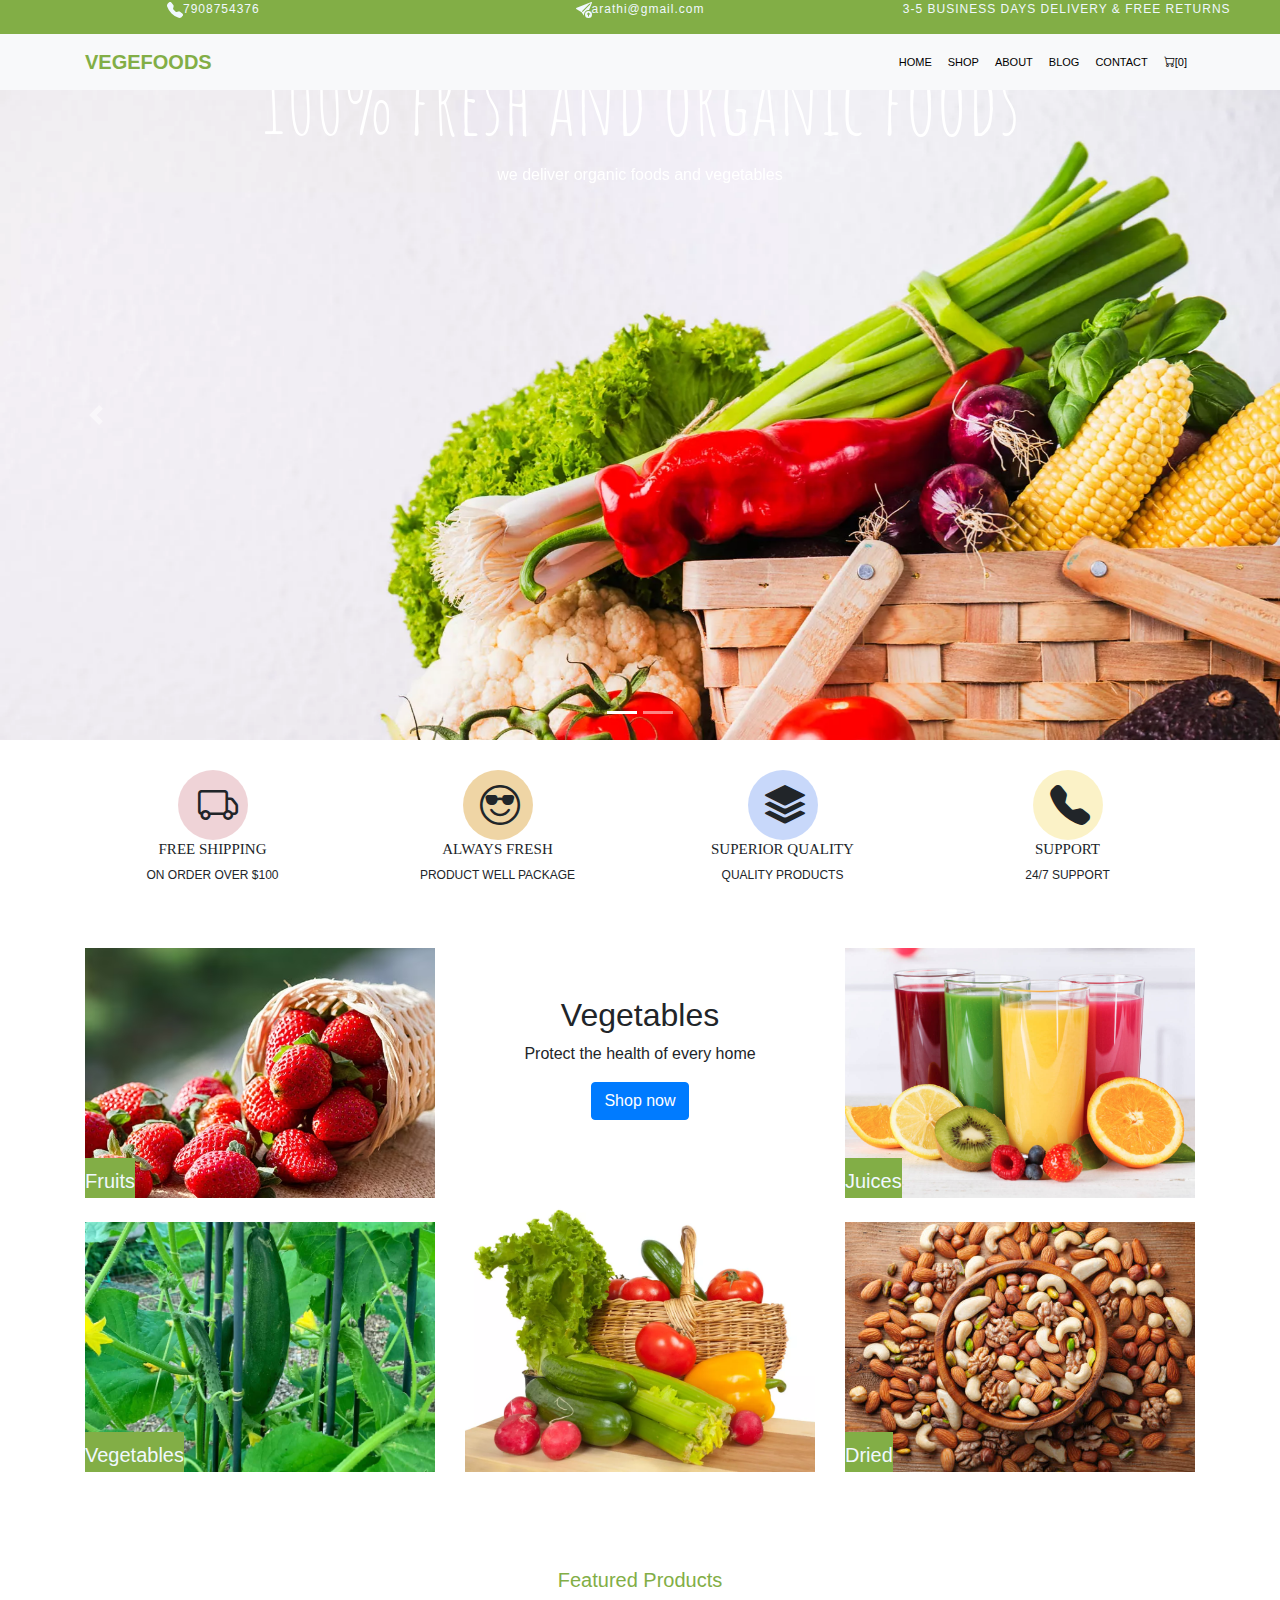
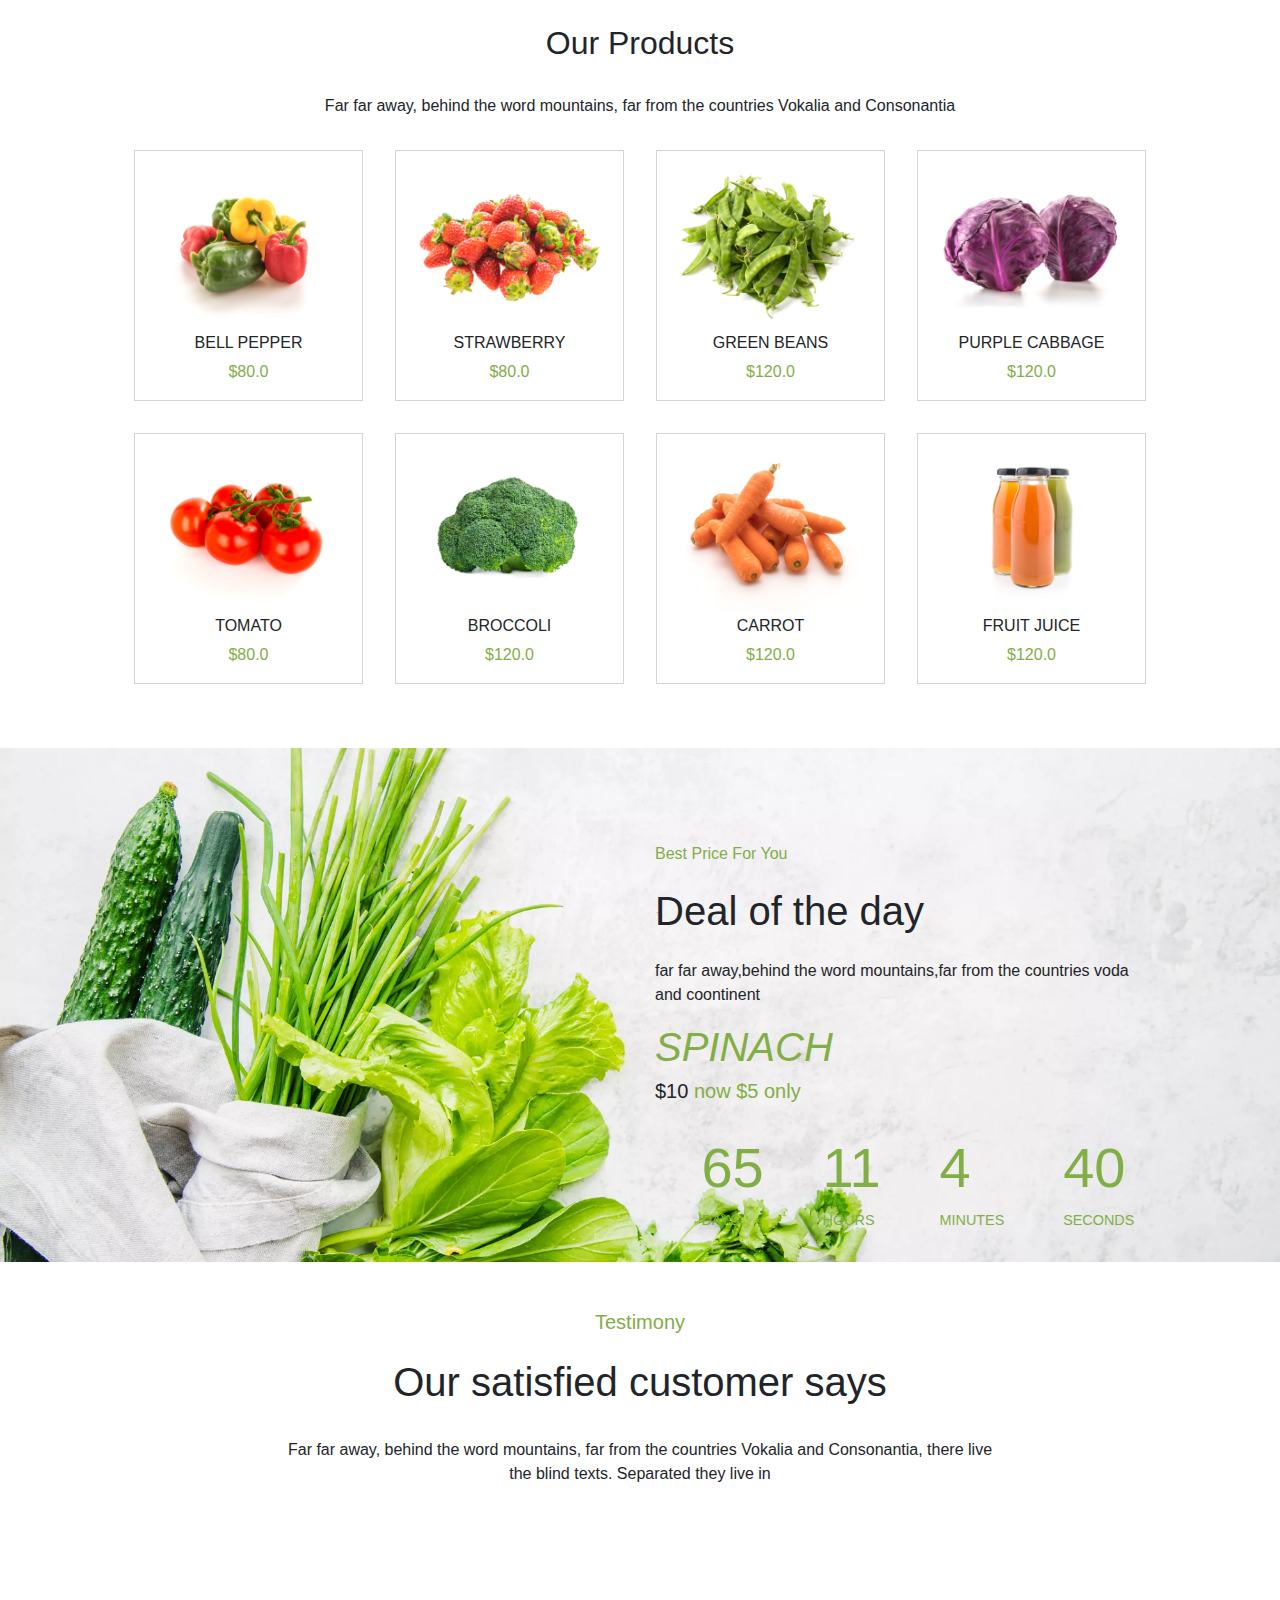
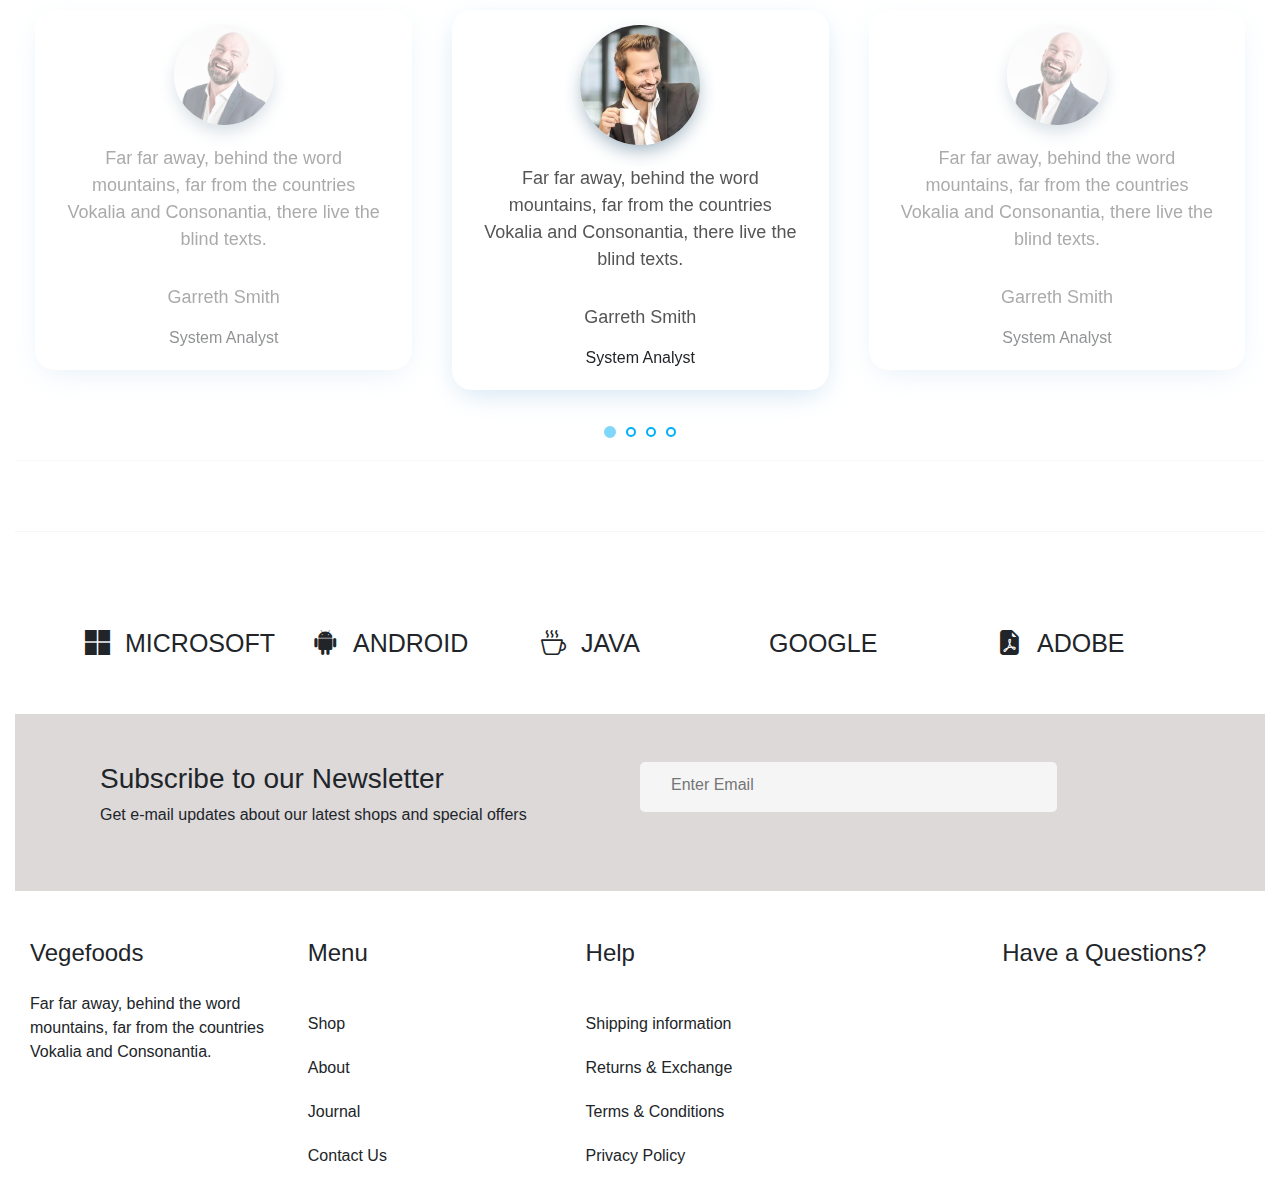
==== index.html @ 2bed12fb "not" ====
<!DOCTYPE html>
<html>
    <head>
        <title>
            
        </title>
        <meta charset="utf-8">
    <meta name="viewport" content="width=device-width, initial-scale=1">
        <link href ="https://cdn.jsdelivr.net/npm/bootstrap@5.2.3/dist/css/bootstrap.min.css" rel="stylesheet">

        <link rel="stylesheet" href="https://cdn.jsdelivr.net/npm/bootstrap-icons@1.11.1/font/bootstrap-icons.css">
      <link href="https://stackpath.bootstrapcdn.com/bootstrap/4.5.0/css/bootstrap.min.css" rel="stylesheet">
      <link href="https://cdnjs.cloudflare.com/ajax/libs/OwlCarousel2/2.3.4/assets/owl.carousel.min.css" rel="stylesheet">
        <link href="css/style.css" rel="stylesheet">

    </head>
    <body>
        <div class="container-fluid text-center details">
            <div class="row">
                <div class="col-lg">
                    <p><svg xmlns="http://www.w3.org/2000/svg" width="16" height="16" fill="currentColor" class="bi bi-telephone-fill" viewBox="0 0 16 16">
                        <path fill-rule="evenodd" d="M1.885.511a1.745 1.745 0 0 1 2.61.163L6.29 2.98c.329.423.445.974.315 1.494l-.547 2.19a.678.678 0 0 0 .178.643l2.457 2.457a.678.678 0 0 0 .644.178l2.189-.547a1.745 1.745 0 0 1 1.494.315l2.306 1.794c.829.645.905 1.87.163 2.611l-1.034 1.034c-.74.74-1.846 1.065-2.877.702a18.634 18.634 0 0 1-7.01-4.42 18.634 18.634 0 0 1-4.42-7.009c-.362-1.03-.037-2.137.703-2.877L1.885.511z"/>
                      </svg>7908754376</p>
                </div>
                <div class="col-lg">
                    <p><svg xmlns="http://www.w3.org/2000/svg" width="16" height="16" fill="currentColor" class="bi bi-send-arrow-up-fill" viewBox="0 0 16 16">
                        <path fill-rule="evenodd" d="M15.854.146a.5.5 0 0 1 .11.54L13.026 8.03A4.5 4.5 0 0 0 8 12.5c0 .5 0 1.5-.773.36l-1.59-2.498L.644 7.184l-.002-.001-.41-.261a.5.5 0 0 1 .083-.886l.452-.18.001-.001L15.314.035a.5.5 0 0 1 .54.111ZM6.637 10.07l7.494-7.494.471-1.178-1.178.471L5.93 9.363l.338.215a.5.5 0 0 1 .154.154l.215.338Z"/>
                        <path fill-rule="evenodd" d="M12.5 16a3.5 3.5 0 1 0 0-7 3.5 3.5 0 0 0 0 7Zm.354-5.354a.5.5 0 0 0-.722.016l-1.149 1.25a.5.5 0 1 0 .737.676l.28-.305V14a.5.5 0 0 0 1 0v-1.793l.396.397a.5.5 0 0 0 .708-.708l-1.25-1.25Z"/>
                      </svg>arathi@gmail.com</p>
                </div>
                <div class="col-lg">
                    <p>3-5 BUSINESS DAYS DELIVERY & FREE RETURNS
                    </p>
                </div>
            </div>
        </div>
        
           
            <nav class="navbar  navbar-expand-lg bg-light sticky-top">
                <div class="container">
                  <a class="navbar-brand vege" href="#">VEGEFOODS</a>
                  <button class="navbar-toggler" type="button" data-bs-toggle="collapse" data-bs-target="#navbarSupportedContent" aria-controls="navbarSupportedContent" aria-expanded="false" aria-label="Toggle navigation">
                    <span class="navbar-toggler-icon"></span>
                  </button>
                  <div class="collapse navbar-collapse" id="navbarSupportedContent">
                    <ul class="navbar-nav ms-auto mb-2 mb-lg-0">
                      <li class="nav-item">
                        <a class="nav-link active" aria-current="page" href="#">HOME</a>
                      </li>
                      <li class="nav-item">
                        <a class="nav-link active" href="#">SHOP</a>
                      </li>
                      <li class="nav-item">
                        <a class="nav-link active" aria-current="page" href="#">ABOUT</a>
                      </li>
                    
                        <li class="nav-item">
                            <a class="nav-link active" aria-current="page" href="#">BLOG</a>
                          </li>
                        
                     
                      <li class="nav-item">
                        <a class="nav-link active">CONTACT</a>
                      </li>
                 
                    <li class="nav-item">
                        <a class="nav-link active "> <i class="bi bi-cart"></i>[0]</a>
                      </li>
                    </ul>
                  </div>
                </div>
              </nav>

              <div id="vegefoods" class="carousel slide " data-bs-ride="false">
                <div class="carousel-indicators ">
                  <button type="button" data-bs-target="#vegefoods" data-bs-slide-to="0" class="active" aria-current="true" aria-label="Slide 1"></button>
                  <button type="button" data-bs-target="#vegefoods" data-bs-slide-to="1" aria-label="Slide 2"></button>
                 
                </div>
                <div class="carousel-inner fresh">
                  <div class="carousel-item active  ">
                    <img class=""src="./images/bg_1.jpg.webp" class="d-block w-100 fresh1" alt="images">
                    <div class="carousel-caption d-none d-md-block ">
                        
                      <h5 class="we ">100% fresh and organic foods</h5>
                      <p>we deliver organic foods and vegetables </p>
                   
                    </div>
                  </div>
                  <div class="carousel-item  ">
                    <img src="./images/bg_2.jpg" class="d-block w-100 fresh2" alt="images">
                    <div class="carousel-caption d-none d-md-block  ">
                        
                        
                      <h5 class="we pt-5">WE SERVE VEGETABLES AND FRUITS</h5>
                      <p>WE DELIVER ORGANIC FRUITS AND VEGETABLES</p>
                      <p><button type="button" class="btn btn-success  ">View Details</button></p>
                     
                    </div>
                  </div>
                
                </div>
                <button class="carousel-control-prev" type="button" data-bs-target="#vegefoods" data-bs-slide="prev">
                  <span class="carousel-control-prev-icon" aria-hidden="true"></span>
                  <span class="visually-hidden">Previous</span>
                </button>
                <button class="carousel-control-next" type="button" data-bs-target="#vegefoods" data-bs-slide="next">
                  <span class="carousel-control-next-icon" aria-hidden="true"></span>
                  <span class="visually-hidden">Next</span>
                </button>
              </div> 





           
        <!-- <div class="container-fluid fresh">
            <div class="row">
                <div class="col-lg text-center pt-5 ">
                    <h1>100% fresh and organic foods</h1>
                    <p>we deliver organic foods and vegetables</p>
                    <button type="button" class="btn btn-success">view details</button>

                </div>
            </div>
        </div> -->
       <div class="container">
        <div class="row justify-content-center align-items-center mb-3">
            <div class="col-lg text-center">
                <i class="bi bi-truck"> </i>
                <h5 class="on">FREE SHIPPING
                    </h5>
                    <p class="off">ON ORDER OVER $100</p>


            </div>
            <div class="col-lg text-center">
                <i class="bi bi-emoji-sunglasses"></i>
                <h5 class="on">ALWAYS FRESH
                   
                    </h5>
                    <p class="off"> PRODUCT WELL PACKAGE</p>


            </div>
            <div class="col-lg text-center ">
                <i class="bi bi-stack"></i>
                <h5 class="on">SUPERIOR QUALITY
                   
                   
                </h5>
                <p class="off">  QUALITY PRODUCTS</p>


            </div>
            <div class="col-lg text-center">
                <i class="bi bi-telephone-fill"></i>
                <h5 class="on">SUPPORT
                </h5>
                <p class="off"> 24/7 SUPPORT</p>

            </div>
        </div>
       </div>
      <div class="container mt-5">
        <div class="row">
                <div class="col-md-4 order-md-2 d-flex text-center pt-5" >
                    <div class="wrap-2 img d-flex" style="background-image: url(./images/12.webp)">
                        <div class="text">
                            <h2>Vegetables</h2>
    <p>Protect the health of every home</p>
    <p><a href="#" class="btn btn-primary">Shop now</a></p>
                        </div>
                    </div>

                </div>
                <div class="col-md-4 order-md-1  ">
                    <div class="wrap img d-flex align-items-end " style="background-image:url(./images/9.avif)">
                        <div class="text">

                       
                        <h2 ><a class="fruit" href="#">Fruits</a></h2>
                    </div>
                </div>
            
                <div class="wrap img d-flex align-items-end mt-4 "style="background-image:url(./images/11.jpg)">
                    <div class="text">
                        <h2 ><a class="fruit" href="#">Vegetables</a></h2>  
                    </div>
                </div>
               
            </div>

            <div class="col-md-4 order-md-3  ">
                <div class="wrap img d-flex align-items-end " style="background-image:url(./images/8.jpg)">
                    <div class="text">
                        <h2 ><a class="fruit" href="#">Juices</a></h2>
                    </div>
                </div>
                <div class="wrap img d-flex align-items-end mt-4" style="background-image:url(./images/10.jpg)">
                    <div class="text">
                        <h2 class=""><a class="fruit"href="#">Dried</a></h2>
                    </div>
                </div>
            </div>
            </div>
        </div>
             <div class="container">
                <div class="row">
                    <div class="col-lg text-center pt-5 mt-5">
                        <h5 class="product ">Featured Products</h5>
                           <h2 class="pt-4"> Our Products</h2>
                         <p class="pt-4">   Far far away, behind the word mountains, far from the countries Vokalia and Consonantia</p>
                    </div>

                </div>
                <div class="row px-5">
                   
                        <div class="col-md-6 col-lg-3 p-3 ">
                            
                        <div class="mar">
                            <img src="./images/bellpepper.jpg" alt="images">
                             <h6 class="bell">BELL PEPPER</h6>
                            <P class="bell1">$80.0</P>
                            
                        </div>
                           



                        </div>
                        <div class="col-md-6 col-lg-3 p-3">
                            <div class="mar">
                            <img src="images/strawberry.jpg" alt="images">
                            <h6 class="bell">STRAWBERRY</h6>
                            <P class="bell1">$80.0</P>
                        </div>
                            


                        </div>
                        <div class="col-md-6 col-lg-3 p-3">
                            <div class="mar">
                            <img src="images/beans.jpg" alt="images">
                              <h6 class="bell">GREEN BEANS</h6>
                            <P class="bell1">$120.0</P>
                        </div>
                          

                    </div>
                    <div class="col-md-6 col-lg-3 p-3">
                        <div class="mar">
                        <img src="images/cabbage.jpg" alt="images">
                        <h6 class="bell">PURPLE CABBAGE</h6>
                        <P class="bell1">$120.0</P>
                    </div>
                        

                </div>
              
         
             <div class="col-md-6 col-lg-3 p-3">
                <div class="mar">
                <img src="images/tomato.jpg" alt="images">
                 <h6 class="bell">TOMATO</h6>
                <P class="bell1">$80.0</P>

            </div>
               
        </div>
        <div class="col-md-6 col-lg-3 p-3">
            <div class="mar">
            <img src="images/brocoli.jpg" alt="images">
             <h6 class="bell">BROCCOLI</h6>
            <P class="bell1">$120.0</P>
        </div>
           
    </div>
    <div class="col-md-6 col-lg-3 p-3">
        <div class="mar">
        <img src="images/carrot.jpg" alt="images">
        <h6 class="bell">CARROT</h6>
        <P class="bell1">$120.0</P>
    </div>
        

</div>
<div class="col-md-6 col-lg-3 p-3 ">
    <div class="mar">
    <img src="images/fruit juice.jpg" alt="images">

    <h6 class="bell">FRUIT JUICE</h6>
    <P class="bell1">$120.0</P>
</div>
    

</div>
</div>
</div>
<div class="container-fluid deal pt-5 mt-5">
    <div class="row justify-content-end">
        <div class="col-lg-6 ">
        <h6 class="best pt-5">Best Price For You</h6>
        <h1 class="pt-3">Deal of the day</h1>
        <p class="pt-3">far far away,behind the word mountains,far from the countries voda <br>and coontinent</p>
        <h1 class="spinach">SPINACH</h1>
        <h5>$10 <span class="ten">now  $5 only</span></h5>
        <div id="countdown">
            <ul>
              <li><span id="days"></span>days</li>
              <li><span id="hours"></span>Hours</li>
              <li><span id="minutes"></span>Minutes</li>
              <li><span id="seconds"></span>Seconds</li>
            </ul>
          </div>
    </div>
 
    
      </div>


</div>

    </div>
    <!-- <div class="row justify-content-center">
        <div class="col-lg-3 text-center Pb-5 ">
            <img class="person  mb-5"src="./images/person_1.jpg.webp" alt="images">
            <p class="pt-3 bor">far far away,behind the word mountains,far from the countries Vokalia and consania,there live the blind text</p>
            <h5 class="pt-3">Garreth Smith</h5> 
            <p class="pt-2">SYSTEM ANALYST</p>
            -->

        <!-- </div> -->
        <!-- <div class="col-lg-3 text-center ">
            <img class="person  mb-5" src="./images/person_1.jpg.webp" alt="images">
            <p class="pt-3 bor">far far away,behind the word mountains,far from the countries Vokalia and consania,there live the blind text</p>
            <h5 class="pt-3">Garreth Smith</h5>
            <p class="pt-2">MARKETING MANAGER</p> --> 

        <!-- </div>
        <div class="col-lg-3 text-center ">
            <img class="person  mb-5" src="./images/person_2.jpg.webp" alt="images">
            <p class="pt-3 bor">far far away,behind the word mountains,far from the countries Vokalia and consania,there live the blind text</p>
            <h5 class="pt-3">Garreth Smith</h5>
            <p class="pt-2 ">INTERFACE DESIGNER</p>


        </div>
    </div>

</div> -->
<div class="container-fluid pt-5">
    <div class="row justify-content-center">
        <div class="col-md-7 text-center pb-5">
            <h5 class="test">Testimony</h5>
            <h1 class="pt-3">Our satisfied customer says</h1>
    
            <p class="pt-4">Far far away, behind the word mountains, far from the countries Vokalia and Consonantia, there live the blind texts. Separated they live in</p>
        </div>

       
    </div>

    <div class="gtco-testimonials">
        
        <div class="owl-carousel owl-carousel1 owl-theme">
          <div>
            <div class="card text-center">
                <img class="card-img-top" src="./images/person_1.jpg.webp" alt="">
              <div class="card-body">
               
                <p class="card-text">Far far away, behind the word mountains, far from the countries Vokalia and Consonantia, there live the blind texts. </p>
                <p class="name mb-0">Garreth Smith</p>
                <span class="position pb-5">System Analyst</span>
                    
              </div>
            </div>
          </div>
          <div>
            <div class="card text-center"><img class="card-img-top" src="./images/person_2.jpg.webp" alt="">
              <div class="card-body">
                
                <p class="card-text">Far far away, behind the word mountains, far from the countries Vokalia and Consonantia, there live the blind texts.</p>
                <p class="name mb-0">Garreth Smith</p>
        <span class="position pb-5">System Analyst</span>
            
              </div>
            </div>
          </div>
          <div>
            <div class="card text-center"><img class="card-img-top" src="images/person_1.jpg.webp" alt="images">
              <div class="card-body">
                
                <p class="card-text">Far far away, behind the word mountains, far from the countries Vokalia and Consonantia, there live the blind texts. </p>
                <p class="name mb-0">Garreth Smith</p>
                <span class="position pb-5">System Analyst</span>
                    
              </div>
            </div>
          </div>
          <div>
            <div class="card text-center"><img class="card-img-top" src="./images/person_2.jpg.webp" alt="images">
              <div class="card-body">
                
                <p class="card-text">Far far away, behind the word mountains, far from the countries Vokalia and Consonantia, there live the blind texts. </p>
                <p class="name mb-0">Garreth Smith</p>
                <span class="position pb-5">System Analyst</span>
              </div>
            </div>
          </div>
        </div>
      </div>
      <hr>
<div class="container pt-5 mt-5 mb-5">
    <div class="row h1size">
        <div class="col-lg">
            <h1><i class="bi bi-microsoft"></i>MICROSOFT</h1>
        </div>
        <div class="col-lg">
            <h1><i class="bi bi-android2"></i>ANDROID</h1>
        </div>
        <div class="col-lg">
            <h1><i class="bi bi-cup-hot"></i>JAVA</h1>
        </div>
        <div class="col-lg">
            <h1></i>GOOGLE</h1>
        </div>
        <div class="col-lg">
            <h1><i class="bi bi-file-earmark-pdf-fill"></i>ADOBE</h1>
        </div>
    </div>
</div>
<div class="container-fluid pt-5 pb-5 mb-5 Subscribe1">
    <div class="row">
        <div class="col-lg-6">
            <h3 class="Subscribe">Subscribe to our Newsletter</h3>
            <p class="Subscribe">Get e-mail updates about our latest shops and special offers</p>


        </div>
        <div class="col-lg-4 email">
            <div>
                <input autocomplete="off" type="text" id="email" placeholder="Enter Email">
                <label for="email">Email</label>
              </div>
              
        </div>
    </div>
</div>
<div class="container-fluid">
    <div class="row">
    <div class="col-lg">
        <div class="row">
            <div class="col-md">            
            <h4 class="far pb-3">Vegefoods</h4>
            <p>Far far away, behind the word mountains, far from the countries Vokalia and Consonantia.
            </p>
          </div>
       
        
        <div class="col-md">
            <h4  class="far pb-3">Menu</h4>
            <ul class="down">
              <li class="up">Shop</li>
              <li  class="up">About</li>
              <li  class="up">Journal</li>
              <li  class="up">Contact Us</li>

            </ul>
        

       
      </div>

        <div class="col-md-4">
            <h4  class="far pb-3">Help</h4>
            
            <ul class="down">
              <li class="up">Shipping information</li>
              <li class="up">Returns & Exchange</li>
              <li class="up">Terms & Conditions</li>
              <li class="up">Privacy Policy</li>

            </ul>
           
        </div>
       
        
        <div class="col-md">
            <h4  class="far pb-3">Have a Questions?</h4>
        </div>
        
   
     
      
        
     
      </div>
   
    </div>

</div>

  
    </div>


                               

                

               
        <script src="https://cdn.jsdelivr.net/npm/bootstrap@5.2.3/dist/js/bootstrap.bundle.min.js"></script>
        <script src="https://code.jquery.com/jquery-2.2.4.min.js"></script>
        <script src="https://cdnjs.cloudflare.com/ajax/libs/OwlCarousel2/2.3.4/owl.carousel.min.js"></script>
        <script>
            (function () {
                const second = 1000,
                      minute = second * 60,
                      hour = minute * 60,
                      day = hour * 24;
              
                //I'm adding this section so I don't have to keep updating this pen every year :-)
                //remove this if you don't need it
                let today = new Date(),
                    dd = String(today.getDate()).padStart(2, "0"),
                    mm = String(today.getMonth() + 1).padStart(2, "0"),
                    yyyy = today.getFullYear(),
                    nextYear = yyyy + 1,
                    dayMonth = "09/30/",
                    birthday = dayMonth + yyyy;
                
                today = mm + "/" + dd + "/" + yyyy;
                if (today > birthday) {
                  birthday = dayMonth + nextYear;
                }
                //end
                
                const countDown = new Date(birthday).getTime(),
                    x = setInterval(function() {    
              
                      const now = new Date().getTime(),
                            distance = countDown - now;
              
                      document.getElementById("days").innerText = Math.floor(distance / (day)),
                        document.getElementById("hours").innerText = Math.floor((distance % (day)) / (hour)),
                        document.getElementById("minutes").innerText = Math.floor((distance % (hour)) / (minute)),
                        document.getElementById("seconds").innerText = Math.floor((distance % (minute)) / second);
              
                      //do something later when date is reached
                      if (distance < 0) {
                        document.getElementById("headline").innerText = "It's my birthday!";
                        document.getElementById("countdown").style.display = "none";
                        document.getElementById("content").style.display = "block";
                        clearInterval(x);
                      }
                      //seconds
                    }, 0)
                }());


        </script>
        <script>(function () {
            "use strict";
          
            var carousels = function () {
              $(".owl-carousel1").owlCarousel({
                loop: true,
                center: true,
                margin: 0,
                responsiveClass: true,
                nav: false,
                responsive: {
                  0: {
                    items: 1,
                    nav: false
                  },
                  680: {
                    items: 2,
                    nav: false,
                    loop: false
                  },
                  1000: {
                    items: 3,
                    nav: true
                  }
                }
              });
            };
          
            (function ($) {
              carousels();
            })(jQuery);
          })();
          </script>

       

       </body>
</html>
---- css/style.css ----
@import url('https://fonts.googleapis.com/css2?family=Amatic+SC&family=Fira+Sans:ital,wght@1,300&family=Italianno&display=swap');


img{
    width:100%
}
.details{
    background-color: #82ae46;
    color: aliceblue;
    font-size:12px;
    letter-spacing: 1px;
    text-align: center;
    width:100%;

}
.vege{
    color:#82ae46;
    font-weight: 800;
    
}
.fresh{
    height:650px;
    text-align: center;
    
}
.fresh1{
    transform: translateY(-35%);
}
.fresh2{
    transform: translateY(-20%);
}
.we{
  font-family:Amatic SC;
  font-size: 90px;
  
  
  margin-top: 500px;

}
.you{
  text-align: center;

}

.btn-success{
  background-color: #82ae46;
  border:1px solid #82ae46;
  color: #fff;
}

.carousel-caption{
   bottom:45rem !important;
}
.on{
  font-size: 15px;
  font-weight: 500;
  font-family:"Poppins" ;

}
.off{
  font-size: 12px;
  font-weight: 500;
}
.bi-truck::before{
     font-size: 40px;
     background-color: rgba(223, 167, 176,0.5);
     width:70px;
     height: 70px;
     border-radius:50%;
     padding-top: 15px;
     padding-left: 10px;
     margin-top: 30px;
}
.bi-emoji-sunglasses::before{
    font-size: 40px;
    background-color: rgba(223, 171, 76,0.5);
    width:70px;
    height: 70px;
    border-radius:50%;
    padding-top: 15px;
    padding-left: 5px;
    margin-top: 30px;
}
.bi-stack::before{
    font-size: 40px;
    background-color: rgba(145, 177, 245,0.5);
    width:70px;
    height: 70px;
    border-radius:50%;
    padding-top: 15px;
    padding-left: 5px;
    margin-top: 30px; 
}
.bi-telephone-fill::before{
    font-size: 40px;
    background-color: rgba(248, 229, 143,0.5);
    width:70px;
    height: 70px;
    border-radius:50%;
    padding-top: 15px;
    padding-left: 5px;
    margin-top: 30px; 
}


.img {
    background-size: cover;
    background-repeat: no-repeat;
    background-position: center center;
}
 
 .wrap {
   
  width: 100%;
  height: 250px; }
  .wrap-2 {
    width: 100%;
}


   .wrap .text {
    background: #82ae46; 
 height: 40px;
   }
     
       
 

 .wrap-2 .text {

  width: 100%;
}
.fruit{
    text-decoration: none;
    color: aliceblue;
    font-size: 20px;
   
}
.product{
    color: #82ae46;
}
.bell{
    text-align: center;
   
}
.bell1{
    text-align: center;
    color: #82ae46;
    
}
.mar{
    border-color: rgba(177, 166, 166, 0.5);
    border-width: 1px;
    border-style: solid;
}
.deal{
    background-image: url('../images/deal.jpg');
    background-repeat: no-repeat;
    background-size: cover;
    background-position: center center;
  
}
.best{
    color: #82ae46;
}
.spinach
{
    color: #82ae46;
    font-style: italic;
}
.ten{
    color:#82ae46
}
.test{
    color: #82ae46;
    
}
.our{
    font-style: oblique;
}



  
  #countdown li {
    display: inline-block;
    font-size: 0.9em;
    list-style-type: none;
    padding: 1em;
    text-transform: uppercase;
    color: #82ae46;
    padding-right: 40px;
  }
  
  #countdown li span {
    display: block;
    font-size: 3.5rem;
  }

  
  
  @media all and (max-width: 768px) {
    
    li {
      font-size: calc(1.125rem * var(--smaller));
    }
    
    li span {
      font-size: calc(3.375rem * var(--smaller));
    }
  }
.nav-item
{
    font-size:11px;
    

}
.person{

    background-size: cover;
    background-repeat: no-repeat;
    background-position: center center;
    border-radius: 50%;
    width:110px;
    height:110px;
}
/* .bor{
   
   
    border-left: 2px solid #82ae46;
    
} */


.gtco-testimonials {
  position: relative;
  margin-top: 30px;
  

  h2 {
    font-size: 30px;
    text-align: center;
    color: #333333;
    margin-bottom: 50px;
  }

  .owl-stage-outer {
    padding: 30px 0;
  }

  .owl-nav {
    display: none;
  }

  .owl-dots {
    text-align: center;

    span {
      position: relative;
      height: 10px;
      width: 10px;
      border-radius: 50%;
      display: block;
      background: #fff;
      border: 2px solid #01b0f8;
      margin: 0 5px;
    }

    .active {
      box-shadow: none;

      span {
        background: #01b0f8;
        box-shadow: none;
        height: 12px;
        width: 12px;
        margin-bottom: -1px;
      }
    }
  }

  .card {
    background: #fff;
    box-shadow: 0 8px 30px -7px #c9dff0;
    margin: 0 20px;
    padding: 0 10px;
    border-radius: 20px;
    border: 0;

    .card-img-top {
      max-width: 100px;
      border-radius: 50%;
      margin: 15px auto 0;
      box-shadow: 0 8px 20px -4px #95abbb;
      width: 100px;
      height: 100px;
    }

    h5 {
      color: #01b0f8;
      font-size: 21px;
      line-height: 1.3;

      span {
        font-size: 18px;
        color: #666666;
      }
    }

    p {
      font-size: 18px;
      color: #555;
      padding-bottom: 15px;
    }
  }

  .active {
    opacity: 0.5;
    transition: all 0.3s;
  }

  .center {
    opacity: 1;

    h5 {
      font-size: 24px;

      span {
        font-size: 20px;
      }
    }

    .card-img-top {
      max-width: 100%;
      height: 120px;
      width: 120px;
    }
  }
}

@media (max-width: 767px) {
  .gtco-testimonials {
    margin-top: 20px;
  }
}

.owl-carousel {
  .owl-nav button {
    &.owl-next, &.owl-prev {
      outline: 0;
    }
  }

  button.owl-dot {
    outline: 0;
  }
}
hr{
  padding-top: 70px;
  margin-bottom: 40px;
  border-bottom: 1px solid rgba(201, 186, 186,0.5);

}


.h1size h1{
     font-size: 25px;
    }

.h1size i{
     padding-right: 15px;
    }
    .Subscribe{
        padding-left: 70px;
       
    }
    .Subscribe1{
        background-color: rgba(187, 179, 179, 0.5);
        padding-bottom: 50px;;
    }

    
      
      .email {
        position: relative;
        border: 1px solid transparent;
        background-color: whitesmoke;
        border-radius: 5px;
        height: 50px;
        width:50px;
      }
      
      input {
        all: unset;  
        width: 50%;
        padding: 10px 15px;
        outline: none;
      }
      
      ::placeholder {
        opacity: 1;
        transition: 0.4s all;
      }
      
      input:focus::placeholder {
        opacity: 0;
        transition: 0.4s;
      }
      
      label {
        position: absolute;
        left: 10px;
        top: 5px;
        font-size: 15px;
        opacity: 0;
        color: rgb(156, 151, 151);
        background: #fff;
        padding: 0 5px;
        transition: 0.4s all;
      }
      
      input:focus + label, input:not(:placeholder-shown) + label {
        opacity: 1;
        transition: 0.4s all;
        top: -10px;
      }
      
      input:placeholder-shown + .test{
        opacity: 0;
      }
      .down{
        list-style: none;
        padding: 0;
      }
      .up{
        padding-top: 20px;
      }
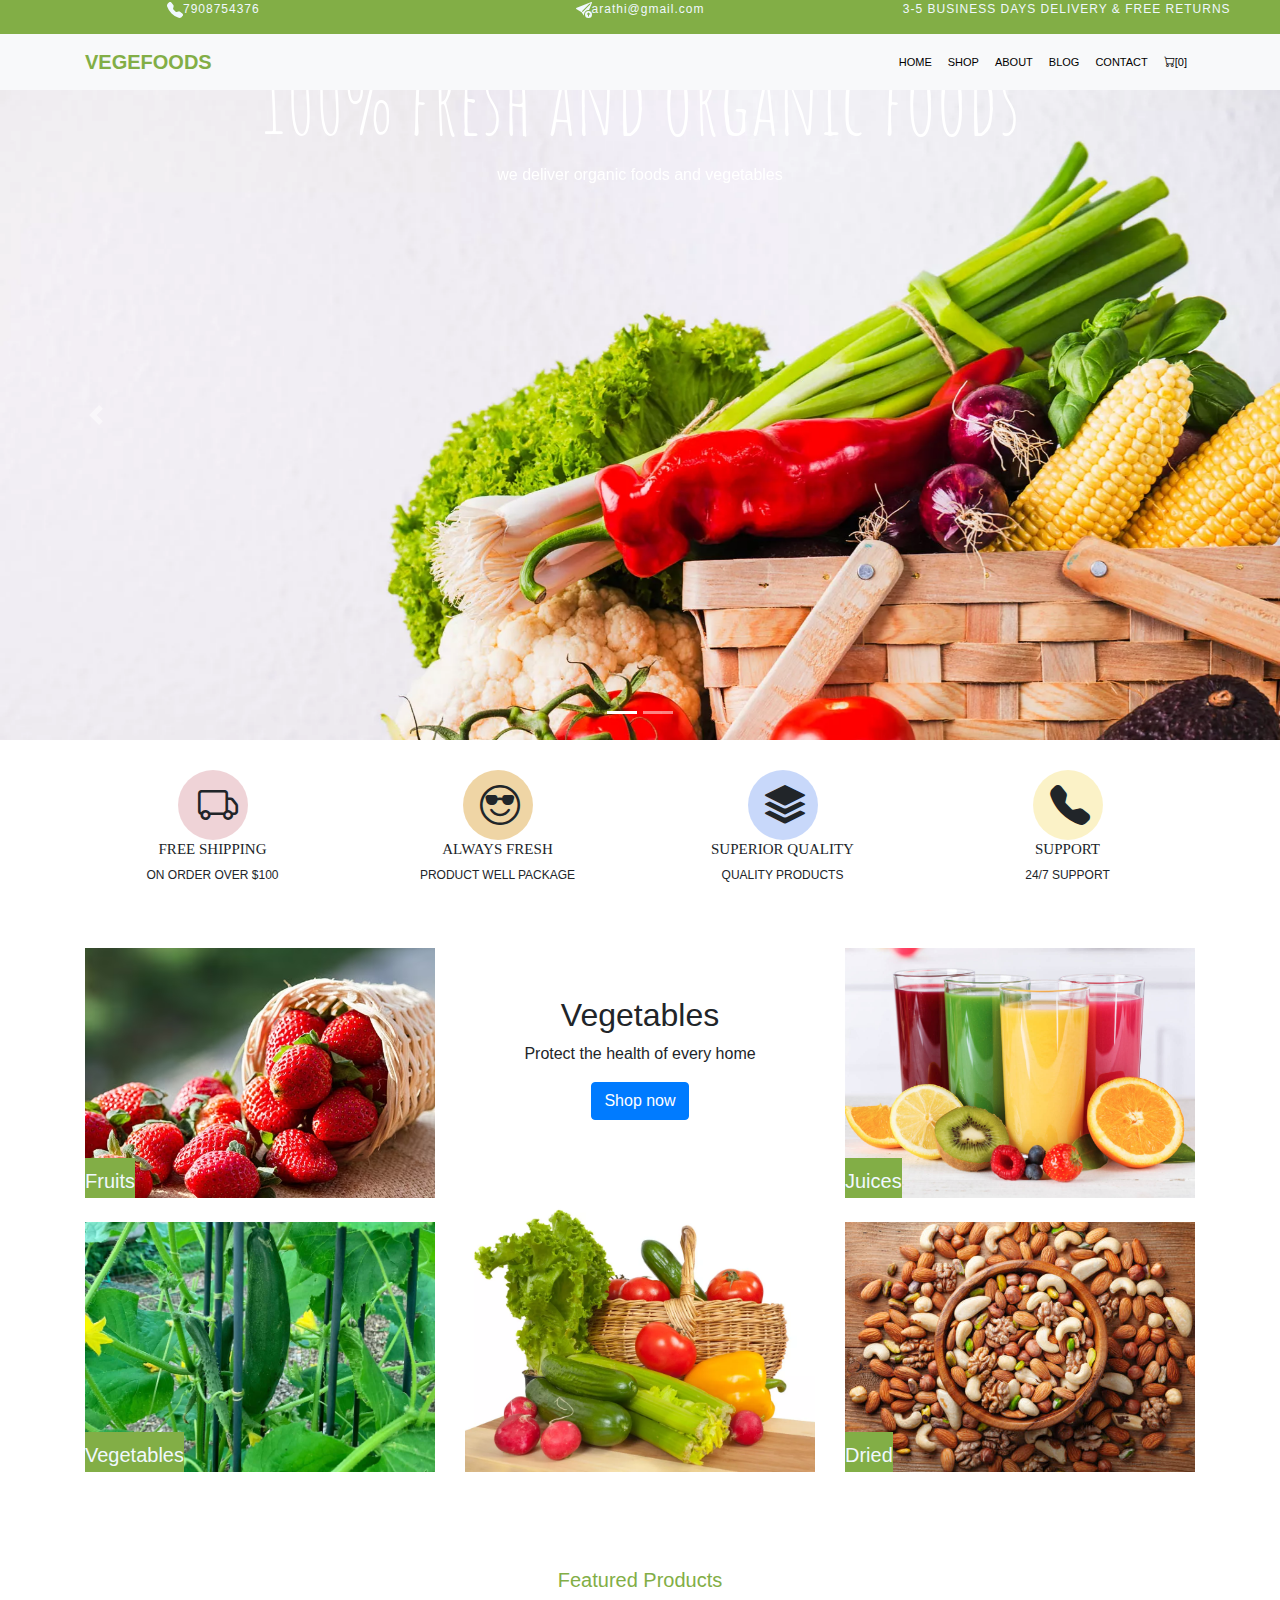
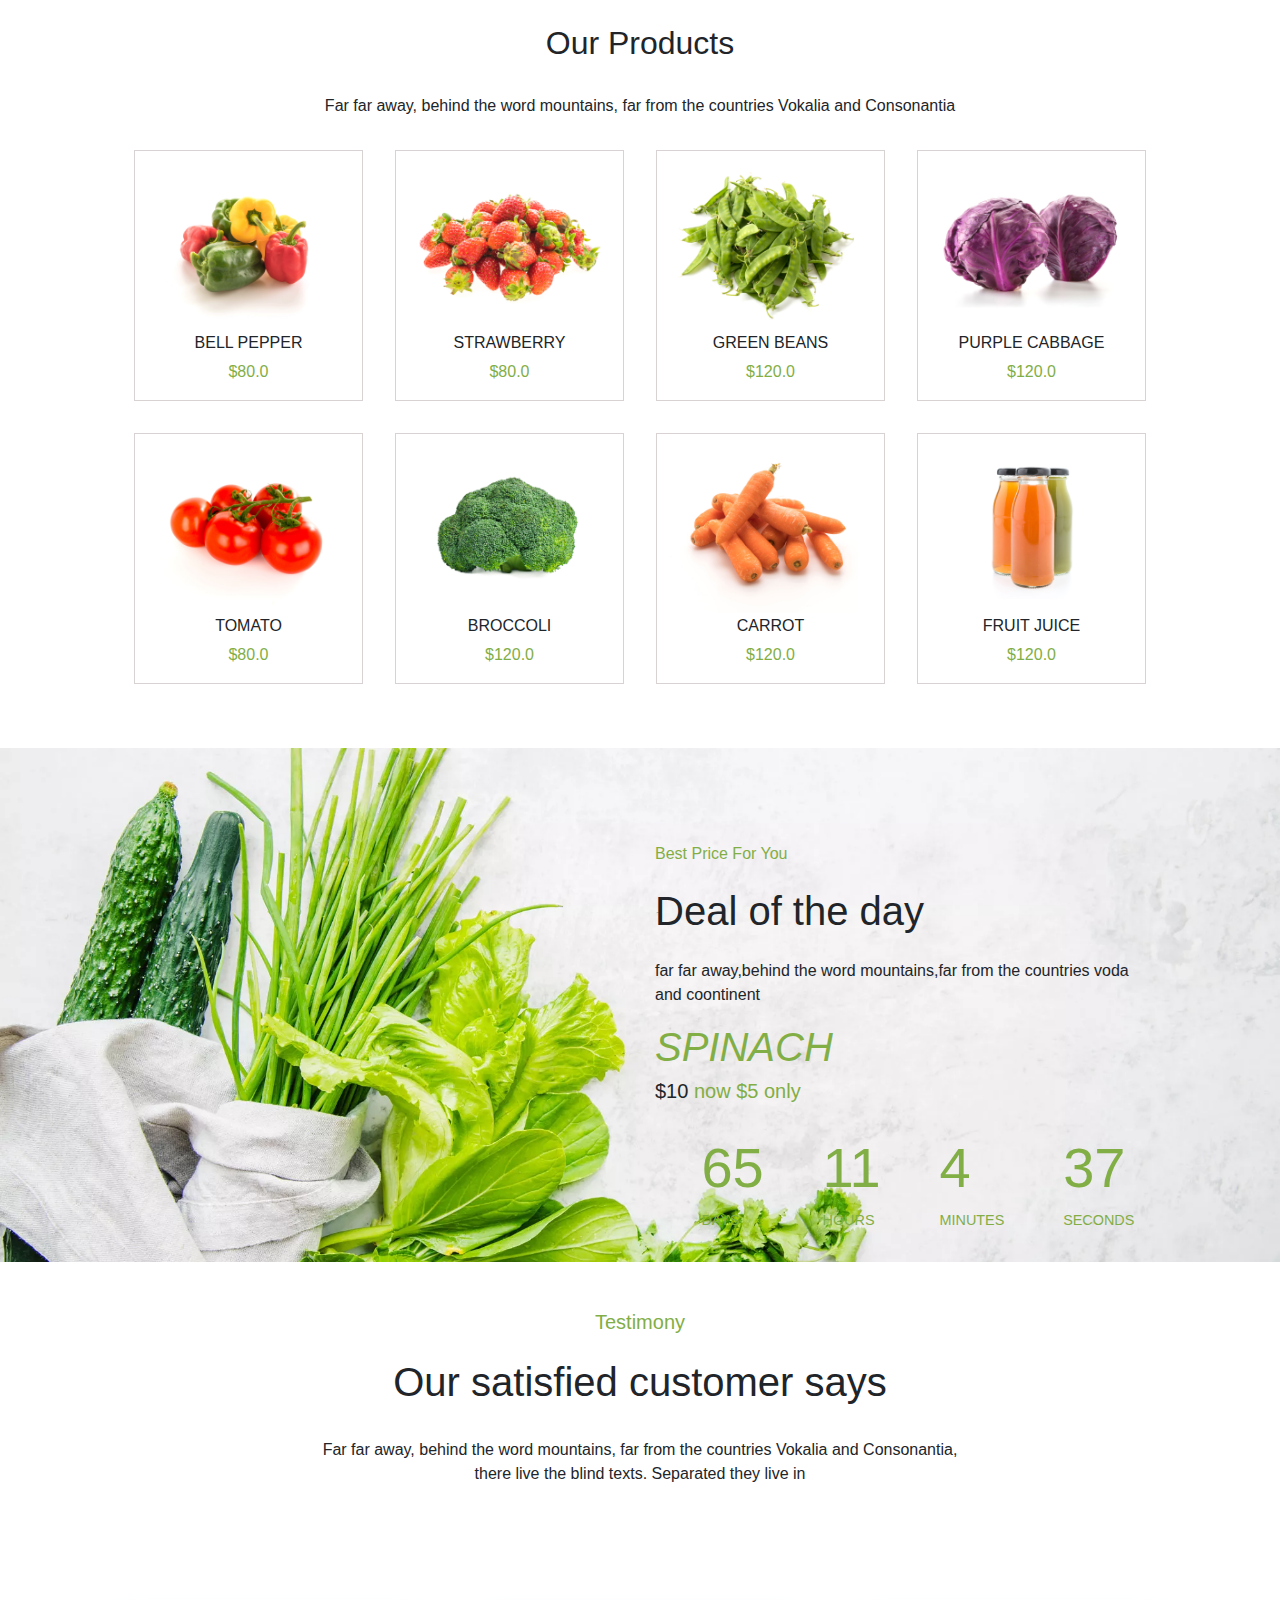
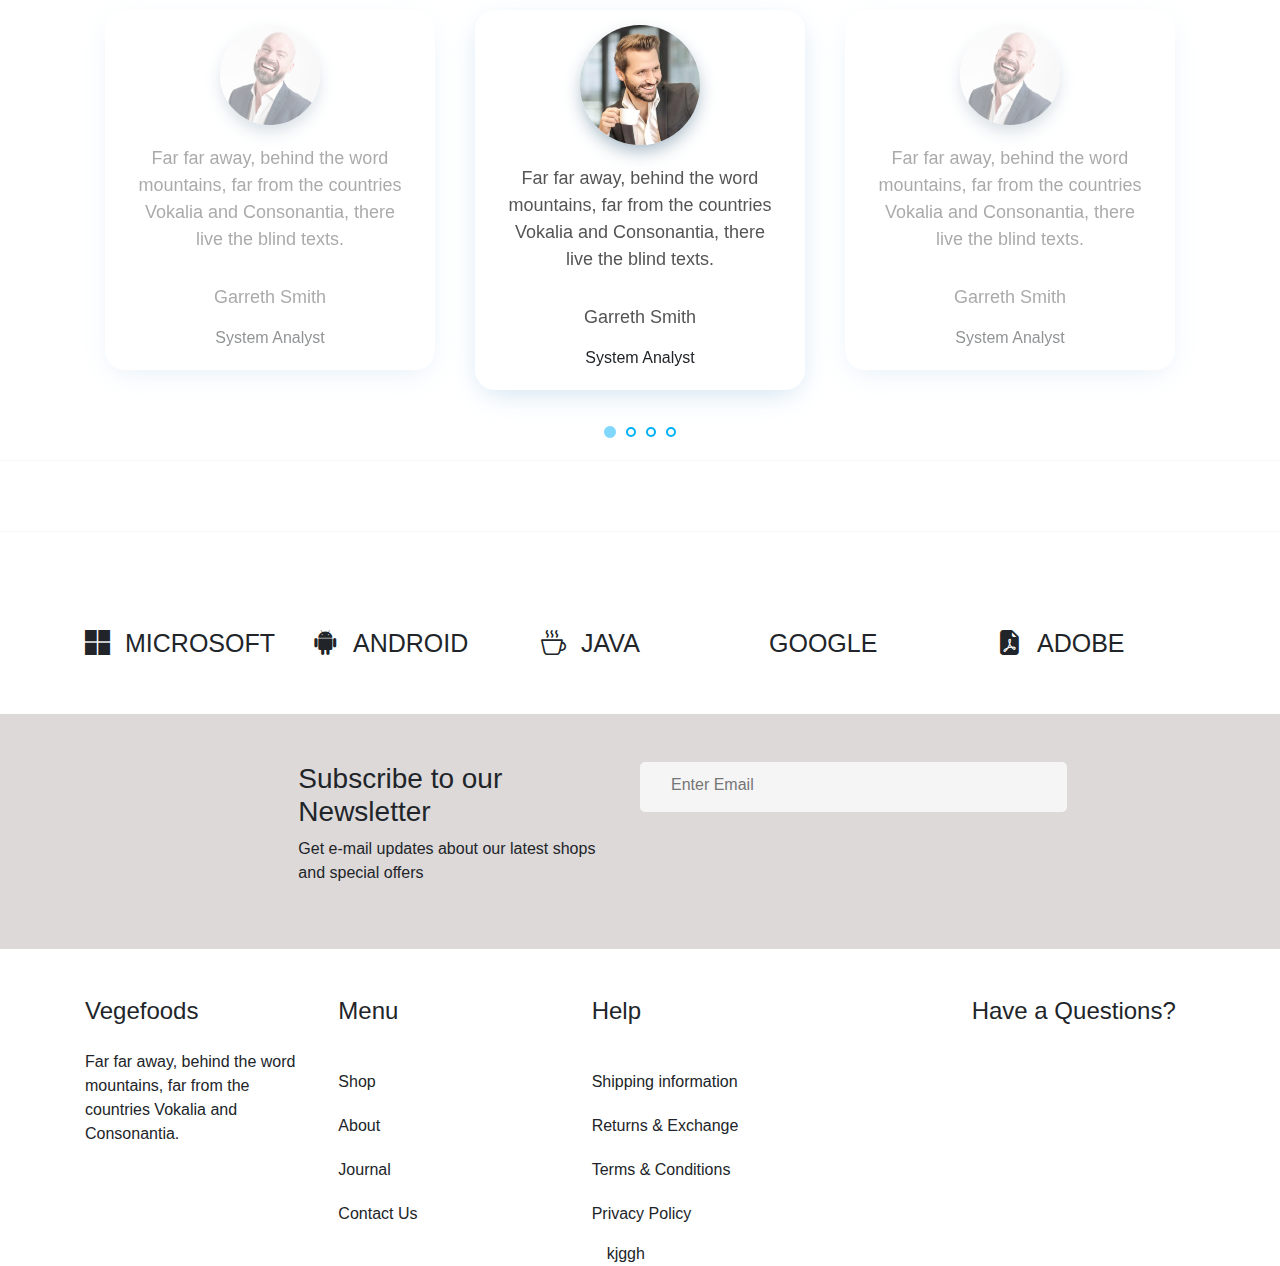
==== commit 18045d2d: "not" ====
--- a/index.html
+++ b/index.html
@@ -351,7 +351,7 @@
     </div>
 
 </div> -->
-<div class="container-fluid pt-5">
+<div class="container mt-5">
     <div class="row justify-content-center">
         <div class="col-md-7 text-center pb-5">
             <h5 class="test">Testimony</h5>
@@ -412,6 +412,7 @@
           </div>
         </div>
       </div>
+</div>
       <hr>
 <div class="container pt-5 mt-5 mb-5">
     <div class="row h1size">
@@ -433,31 +434,31 @@
     </div>
 </div>
 <div class="container-fluid pt-5 pb-5 mb-5 Subscribe1">
-    <div class="row">
-        <div class="col-lg-6">
+    <div class="row justify-content-center">
+        <div class="col-lg-4">
             <h3 class="Subscribe">Subscribe to our Newsletter</h3>
             <p class="Subscribe">Get e-mail updates about our latest shops and special offers</p>
 
 
         </div>
-        <div class="col-lg-4 email">
-            <div>
+        <div class="col-lg-4  email">
+        
                 <input autocomplete="off" type="text" id="email" placeholder="Enter Email">
                 <label for="email">Email</label>
-              </div>
+           
               
         </div>
     </div>
 </div>
-<div class="container-fluid">
+<div class="container">
     <div class="row">
-    <div class="col-lg">
-        <div class="row">
+   
             <div class="col-md">            
             <h4 class="far pb-3">Vegefoods</h4>
             <p>Far far away, behind the word mountains, far from the countries Vokalia and Consonantia.
             </p>
           </div>
+       
        
         
         <div class="col-md">
@@ -471,7 +472,7 @@
             </ul>
         
 
-       
+             
       </div>
 
         <div class="col-md-4">
@@ -485,32 +486,30 @@
 
             </ul>
            
-        </div>
        
+        <div class="col-md-4">
+          kjggh
+        </div>
+      
+    </div>
         
         <div class="col-md">
             <h4  class="far pb-3">Have a Questions?</h4>
         </div>
         
-   
+      </div>
      
       
         
-     
-      </div>
-   
-    </div>
-
-</div>
+
+
+
 
   
     </div>
 
 
-                               
-
-                
-
+                      
                
         <script src="https://cdn.jsdelivr.net/npm/bootstrap@5.2.3/dist/js/bootstrap.bundle.min.js"></script>
         <script src="https://code.jquery.com/jquery-2.2.4.min.js"></script>
--- a/css/style.css
+++ b/css/style.css
@@ -237,12 +237,12 @@
   margin-top: 30px;
   
 
-  h2 {
+  /* h2 {
     font-size: 30px;
     text-align: center;
     color: #333333;
     margin-bottom: 50px;
-  }
+  } */
 
   .owl-stage-outer {
     padding: 30px 0;
@@ -376,7 +376,9 @@
     }
     .Subscribe1{
         background-color: rgba(187, 179, 179, 0.5);
-        padding-bottom: 50px;;
+        padding-bottom: 50px;
+      
+        
     }
 
     
@@ -434,4 +436,14 @@
       }
       .up{
         padding-top: 20px;
-      }+      }
+      .gtco-testimonials .owl-dots span {
+        position: relative;
+        height: 10px;
+        width: 10px;
+        border-radius: 50%;
+        display: block;
+        background: #fff;
+        border: 2px solid #01b0f8;
+        margin: 0 5px;
+    }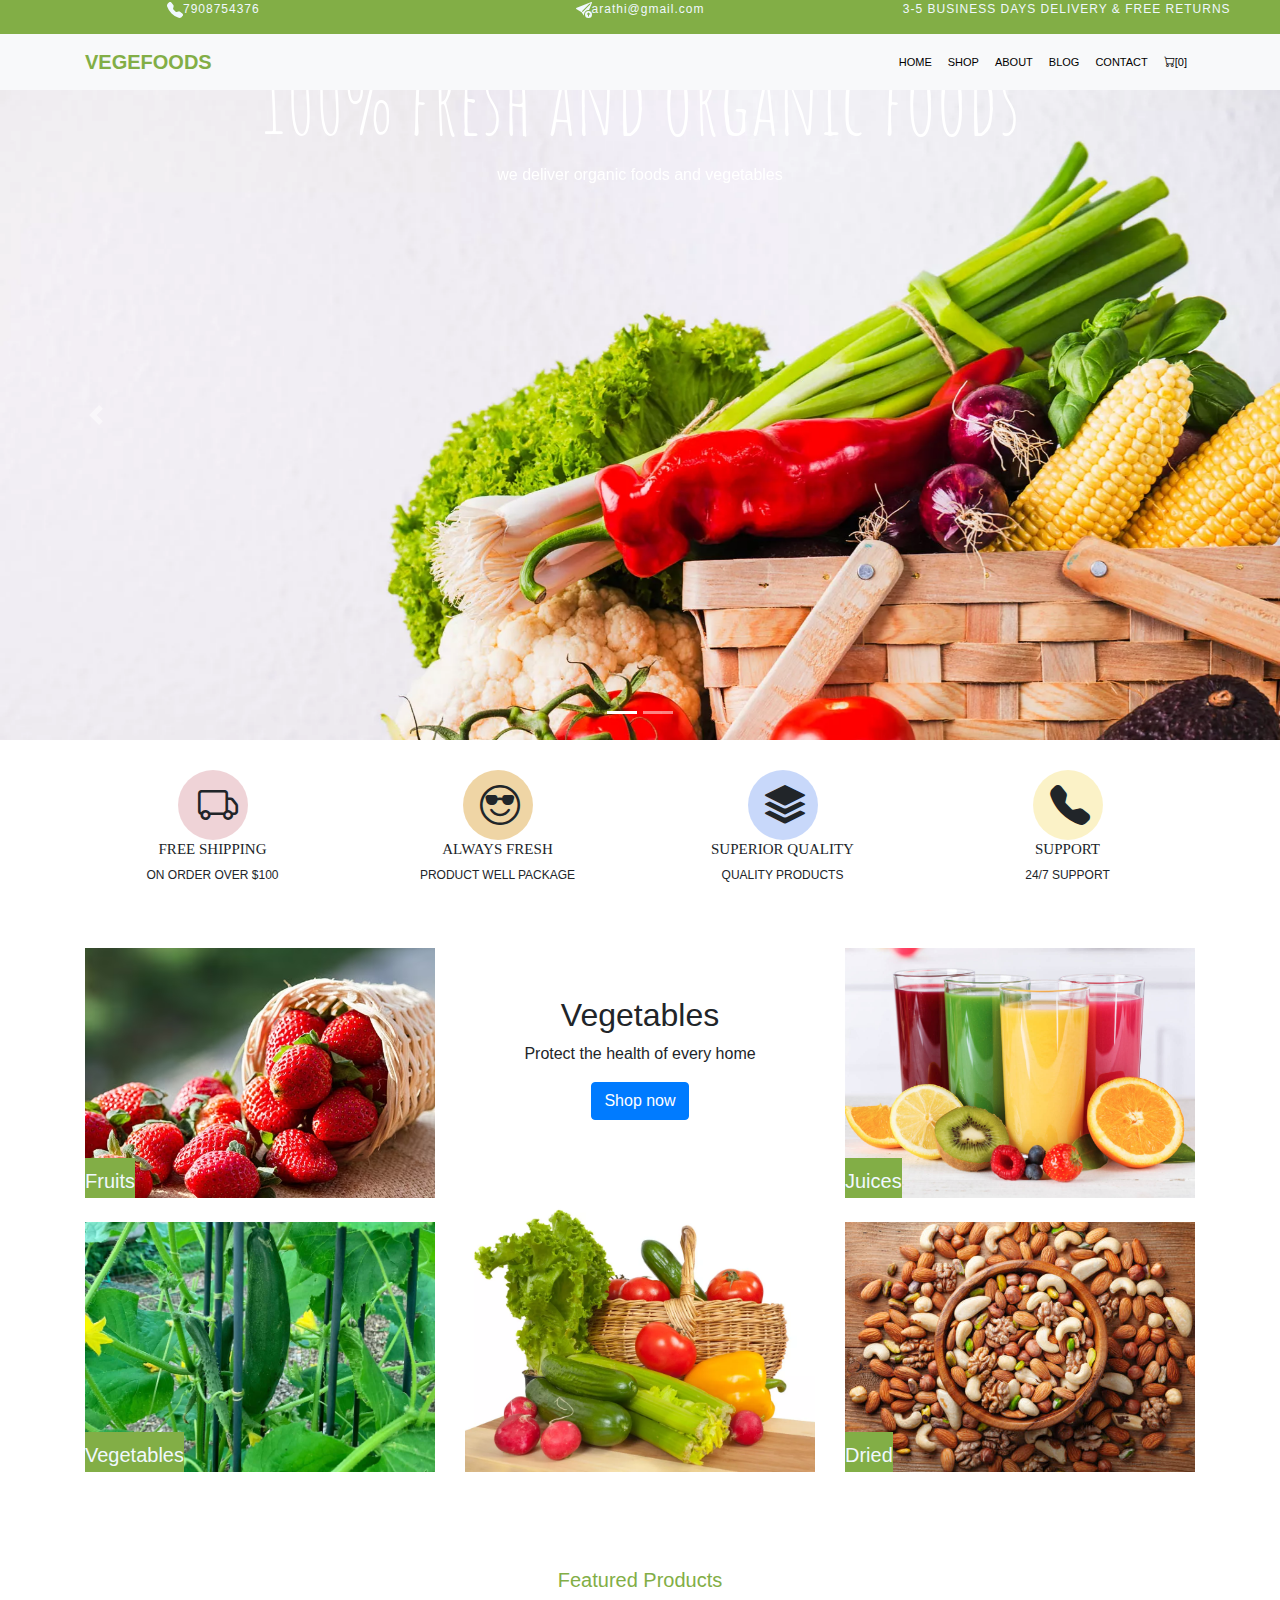
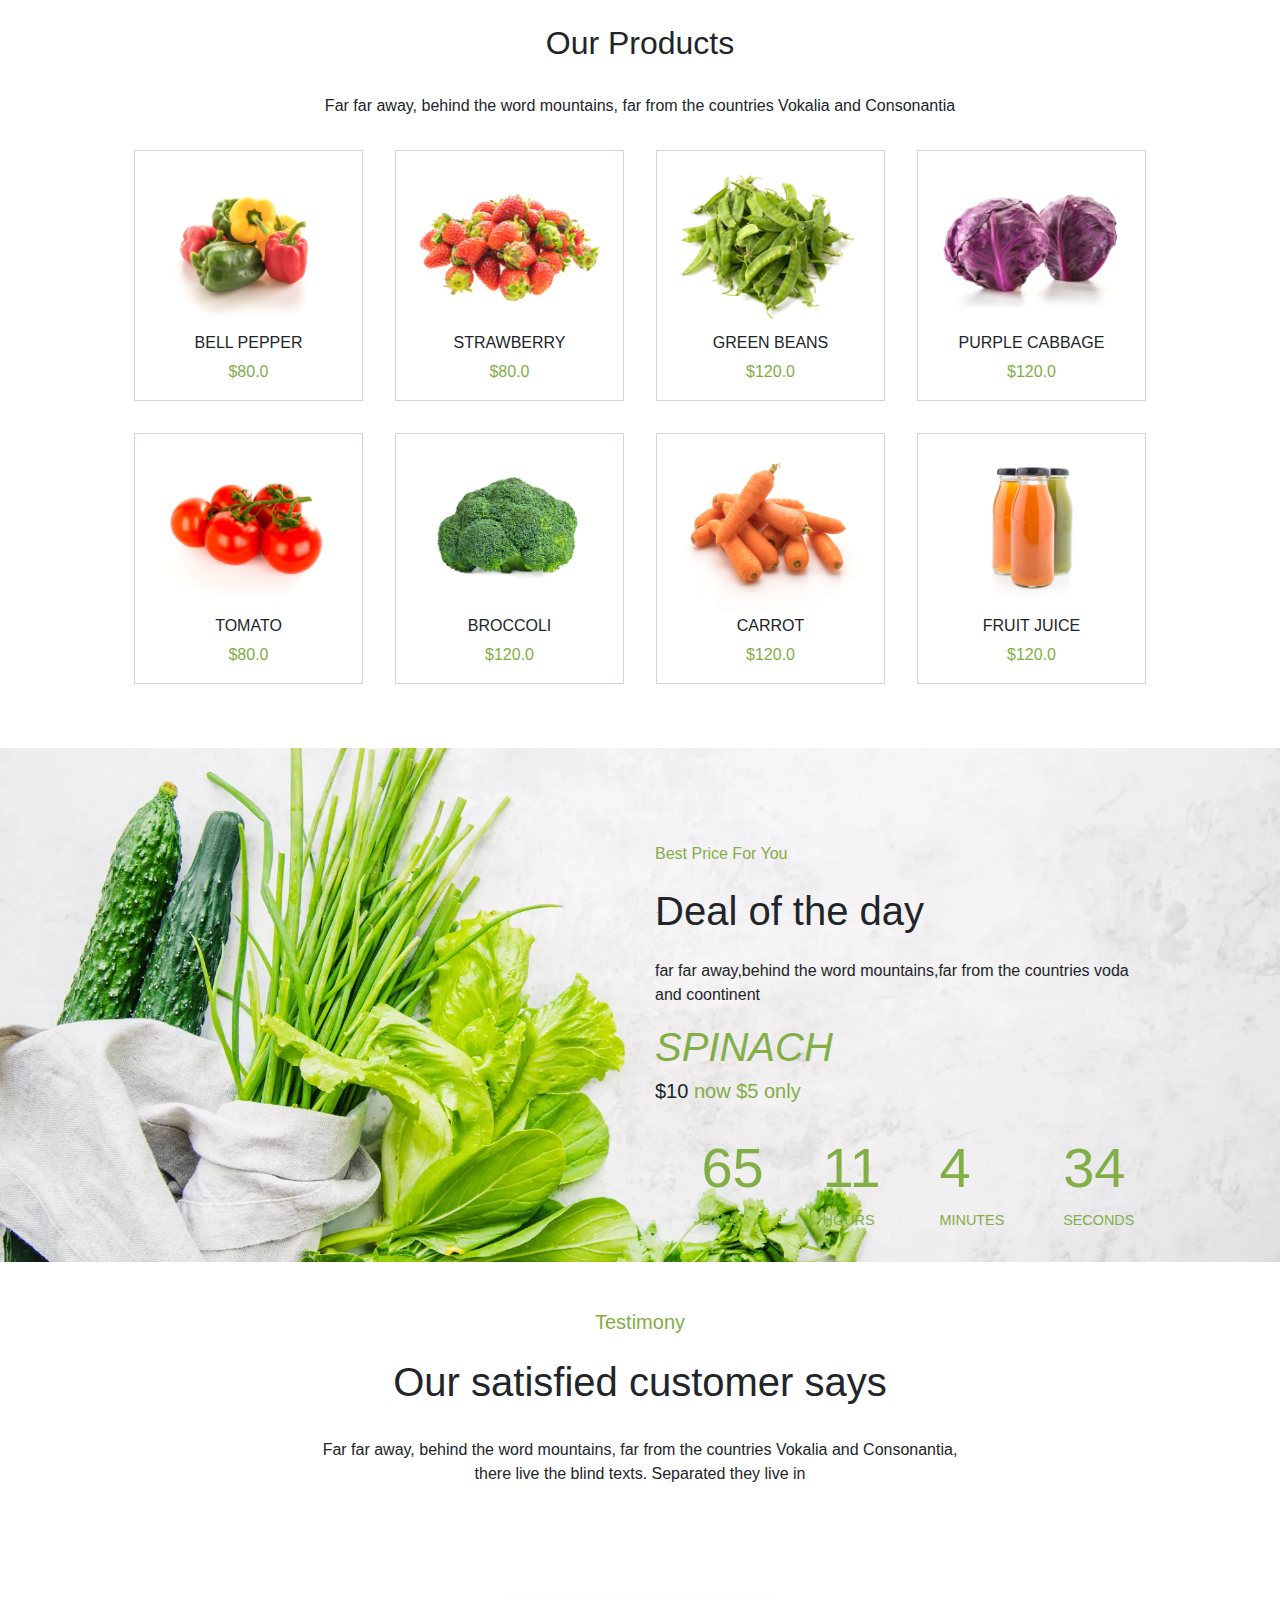
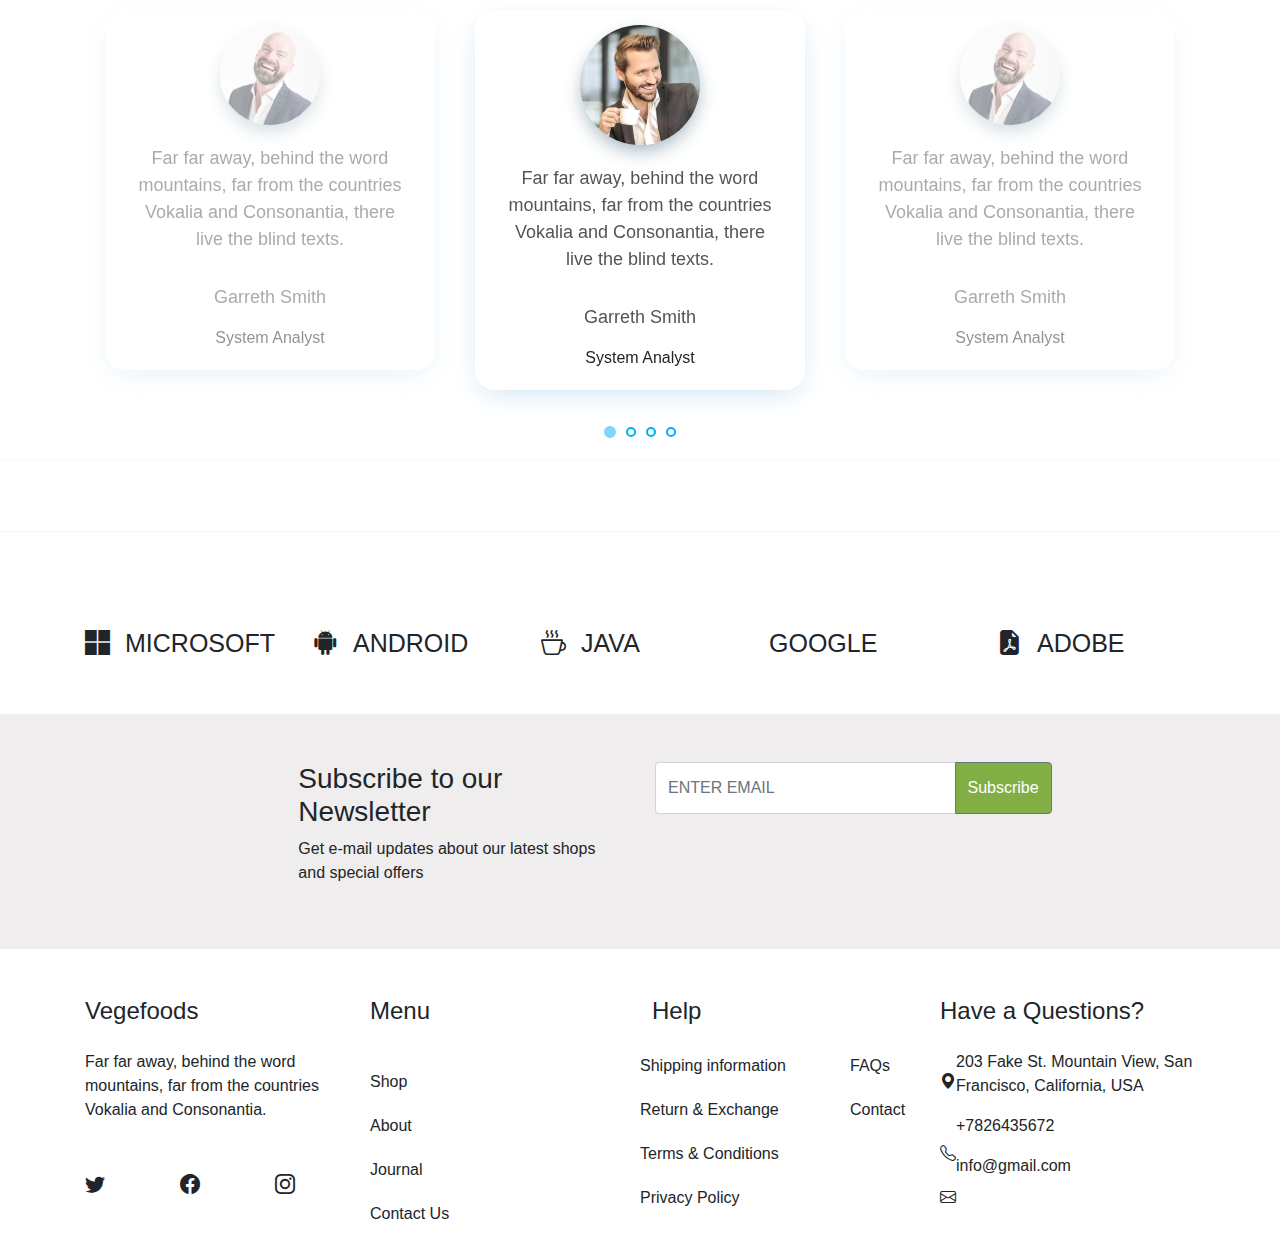
==== commit 05e9ffc7: "not" ====
--- a/index.html
+++ b/index.html
@@ -219,7 +219,7 @@
                 <div class="row px-5">
                    
                         <div class="col-md-6 col-lg-3 p-3 ">
-                            
+                            <div class="new"></div>
                         <div class="mar">
                             <img src="./images/bellpepper.jpg" alt="images">
                              <h6 class="bell">BELL PEPPER</h6>
@@ -441,12 +441,16 @@
 
 
         </div>
-        <div class="col-lg-4  email">
-        
+        <div class="col-lg-4 ">
+<!--         
                 <input autocomplete="off" type="text" id="email" placeholder="Enter Email">
-                <label for="email">Email</label>
-           
-              
+                <label for="email">Email</label> -->
+          <form>
+                <div class="input-group mb-3">
+                  <input type="email" class="form-control" placeholder="ENTER EMAIL" aria-label="Recipient's username" aria-describedby="button-addon2">
+                  <button class="btn btn-outline-secondary" type="button" id="button-addon2">Subscribe</button>
+                </form>
+                </div>
         </div>
     </div>
 </div>
@@ -457,10 +461,19 @@
             <h4 class="far pb-3">Vegefoods</h4>
             <p>Far far away, behind the word mountains, far from the countries Vokalia and Consonantia.
             </p>
-          </div>
-       
-       
-        
+            <div class="row  mt-5">
+              <div class="col-lg">
+                <i class="bi bi-twitter"></i>
+              </div>
+              <div class="col-lg">
+                <i class="bi bi-facebook"></i>
+              </div>
+              <div class="col-lg">
+              <i class="bi bi-instagram"></i>
+  </div>
+            </div> 
+          
+         </div>
         <div class="col-md">
             <h4  class="far pb-3">Menu</h4>
             <ul class="down">
@@ -475,42 +488,69 @@
              
       </div>
 
-        <div class="col-md-4">
-            <h4  class="far pb-3">Help</h4>
+        <div class="col-md">
+          <div class="row">
+         
+            <h4  class="">Help</h4>
             
             <ul class="down">
+              <div class="row">
+                <div class="col-lg-8">
               <li class="up">Shipping information</li>
-              <li class="up">Returns & Exchange</li>
+            </div>
+            <div class="col-lg">
+              <li class="up">FAQs</li>
+            </div>
+            </div>
+            <div class="row">
+              <div class="col-lg-8">
+            <li class="up">Return & Exchange</li>
+            
+            </div>
+            <div class="col-lg">
+              <li class="up">Contact</li>
+              
+              </div>
+          </div>
+              
               <li class="up">Terms & Conditions</li>
               <li class="up">Privacy Policy</li>
+             
+              
+              
 
             </ul>
-           
+          
        
-        <div class="col-md-4">
-          kjggh
-        </div>
-      
+       
+       </div>
     </div>
         
         <div class="col-md">
             <h4  class="far pb-3">Have a Questions?</h4>
+          <div class="d-flex">
+            <ul class="down">
+               <li class="up"><i class="bi bi-geo-alt-fill "></i></li> 
+               <li class="up pt-5"> <i class="bi bi-telephone"></i></li>
+              <li class="up"> <i class="bi bi-envelope"></i></li>
+              </ul>
+              <ul class="down">
+               <li > <p>203 Fake St. Mountain View, San Francisco, California, USA</p></li>
+                <li ><p class="">+7826435672</p></li>
+               <li > <P>info@gmail.com</P></li>
+              </ul>
+              </div>
+              </div>
+            </div>
         </div>
         
       </div>
      
       
-        
-
-
-
-
   
     </div>
-
-
-                      
-               
+  
+
         <script src="https://cdn.jsdelivr.net/npm/bootstrap@5.2.3/dist/js/bootstrap.bundle.min.js"></script>
         <script src="https://code.jquery.com/jquery-2.2.4.min.js"></script>
         <script src="https://cdnjs.cloudflare.com/ajax/libs/OwlCarousel2/2.3.4/owl.carousel.min.js"></script>
--- a/css/style.css
+++ b/css/style.css
@@ -153,6 +153,9 @@
     border-width: 1px;
     border-style: solid;
 }
+.newP{
+  
+}
 .deal{
     background-image: url('../images/deal.jpg');
     background-repeat: no-repeat;
@@ -375,7 +378,7 @@
        
     }
     .Subscribe1{
-        background-color: rgba(187, 179, 179, 0.5);
+        background-color: rgba(224, 219, 219, 0.5);
         padding-bottom: 50px;
       
         
@@ -383,15 +386,19 @@
 
     
       
-      .email {
+      /* .email {
         position: relative;
         border: 1px solid transparent;
         background-color: whitesmoke;
         border-radius: 5px;
         height: 50px;
         width:50px;
-      }
-      
+      } */
+      .btn-outline-secondary{
+        color:white;
+        background-color: #82ae46;
+       
+      }
       input {
         all: unset;  
         width: 50%;
@@ -446,4 +453,17 @@
         background: #fff;
         border: 2px solid #01b0f8;
         margin: 0 5px;
+    }
+    .bi-twitter{
+      font-size: 20px;
+    }
+    .bi-facebook{
+      font-size: 20px;
+
+    }
+    .bi-instagram{
+      font-size: 20px;
+    }
+    .phone{
+      list-style: none;
     }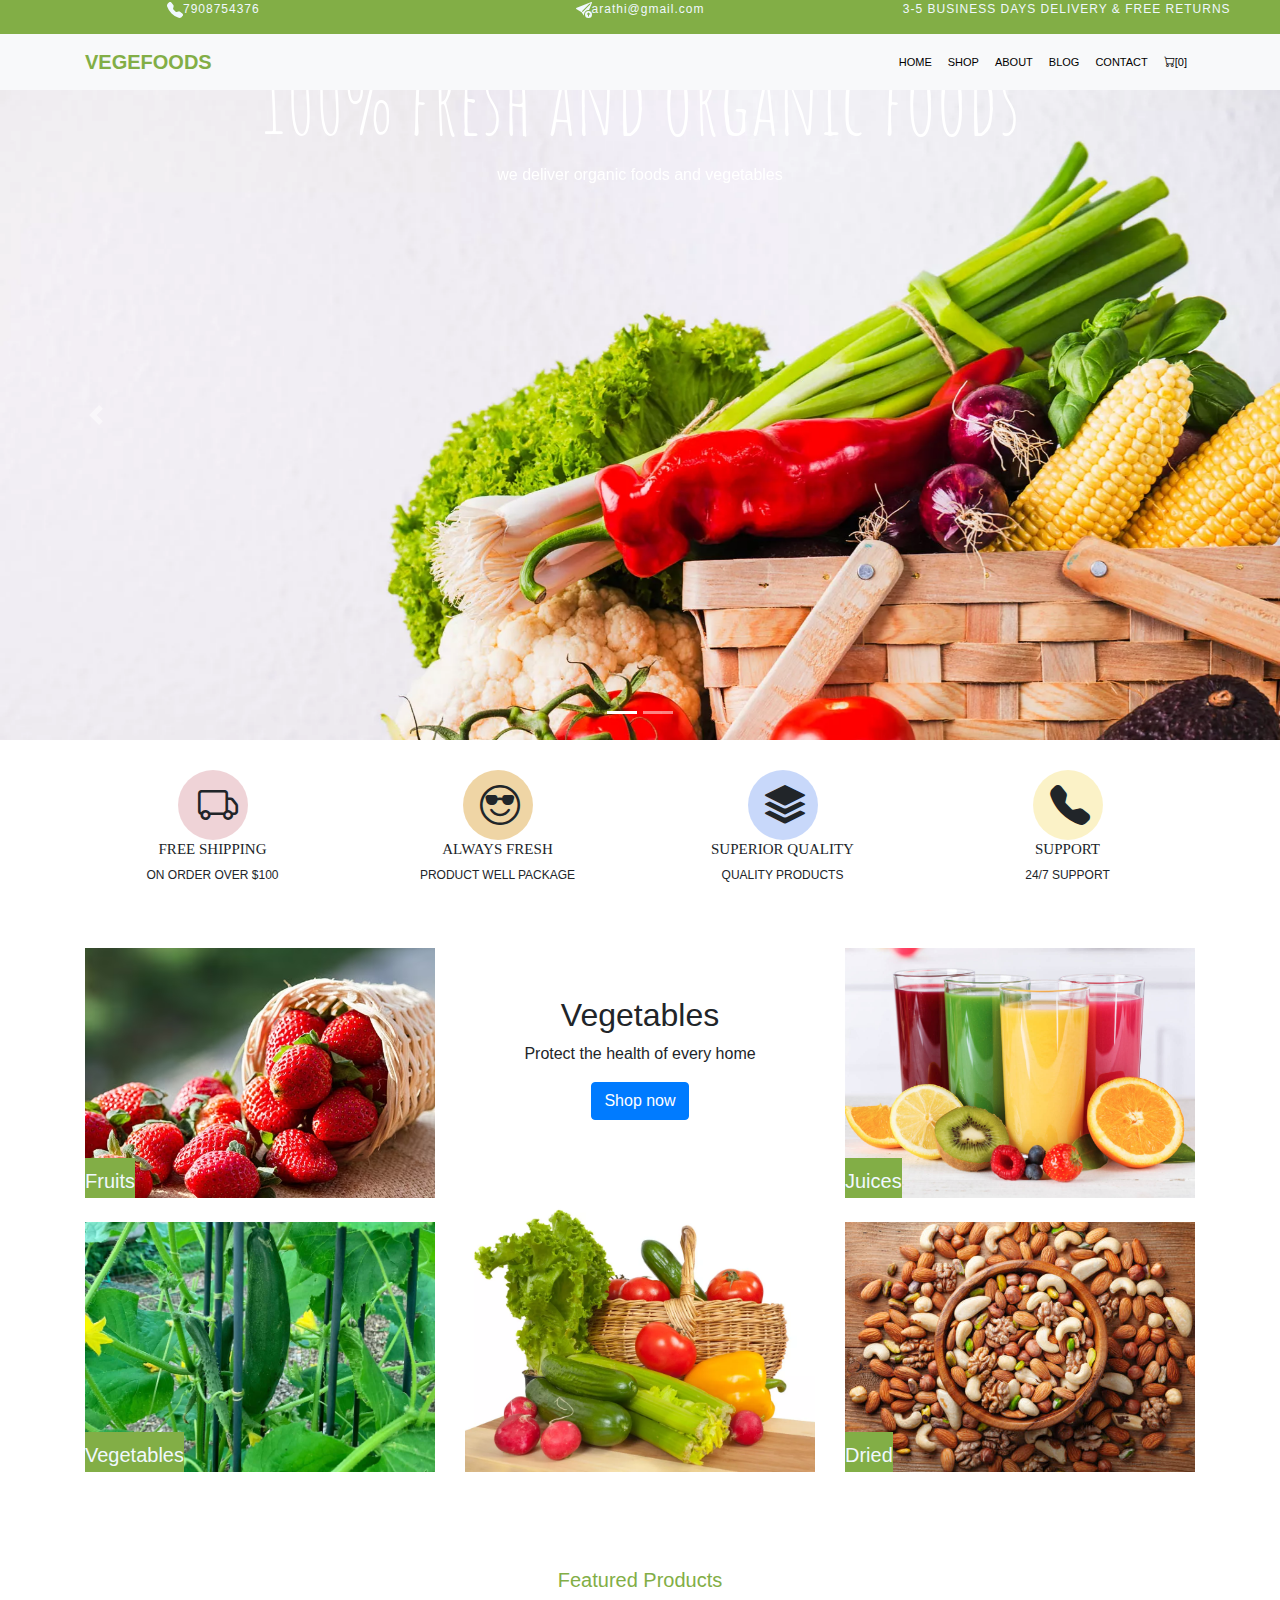
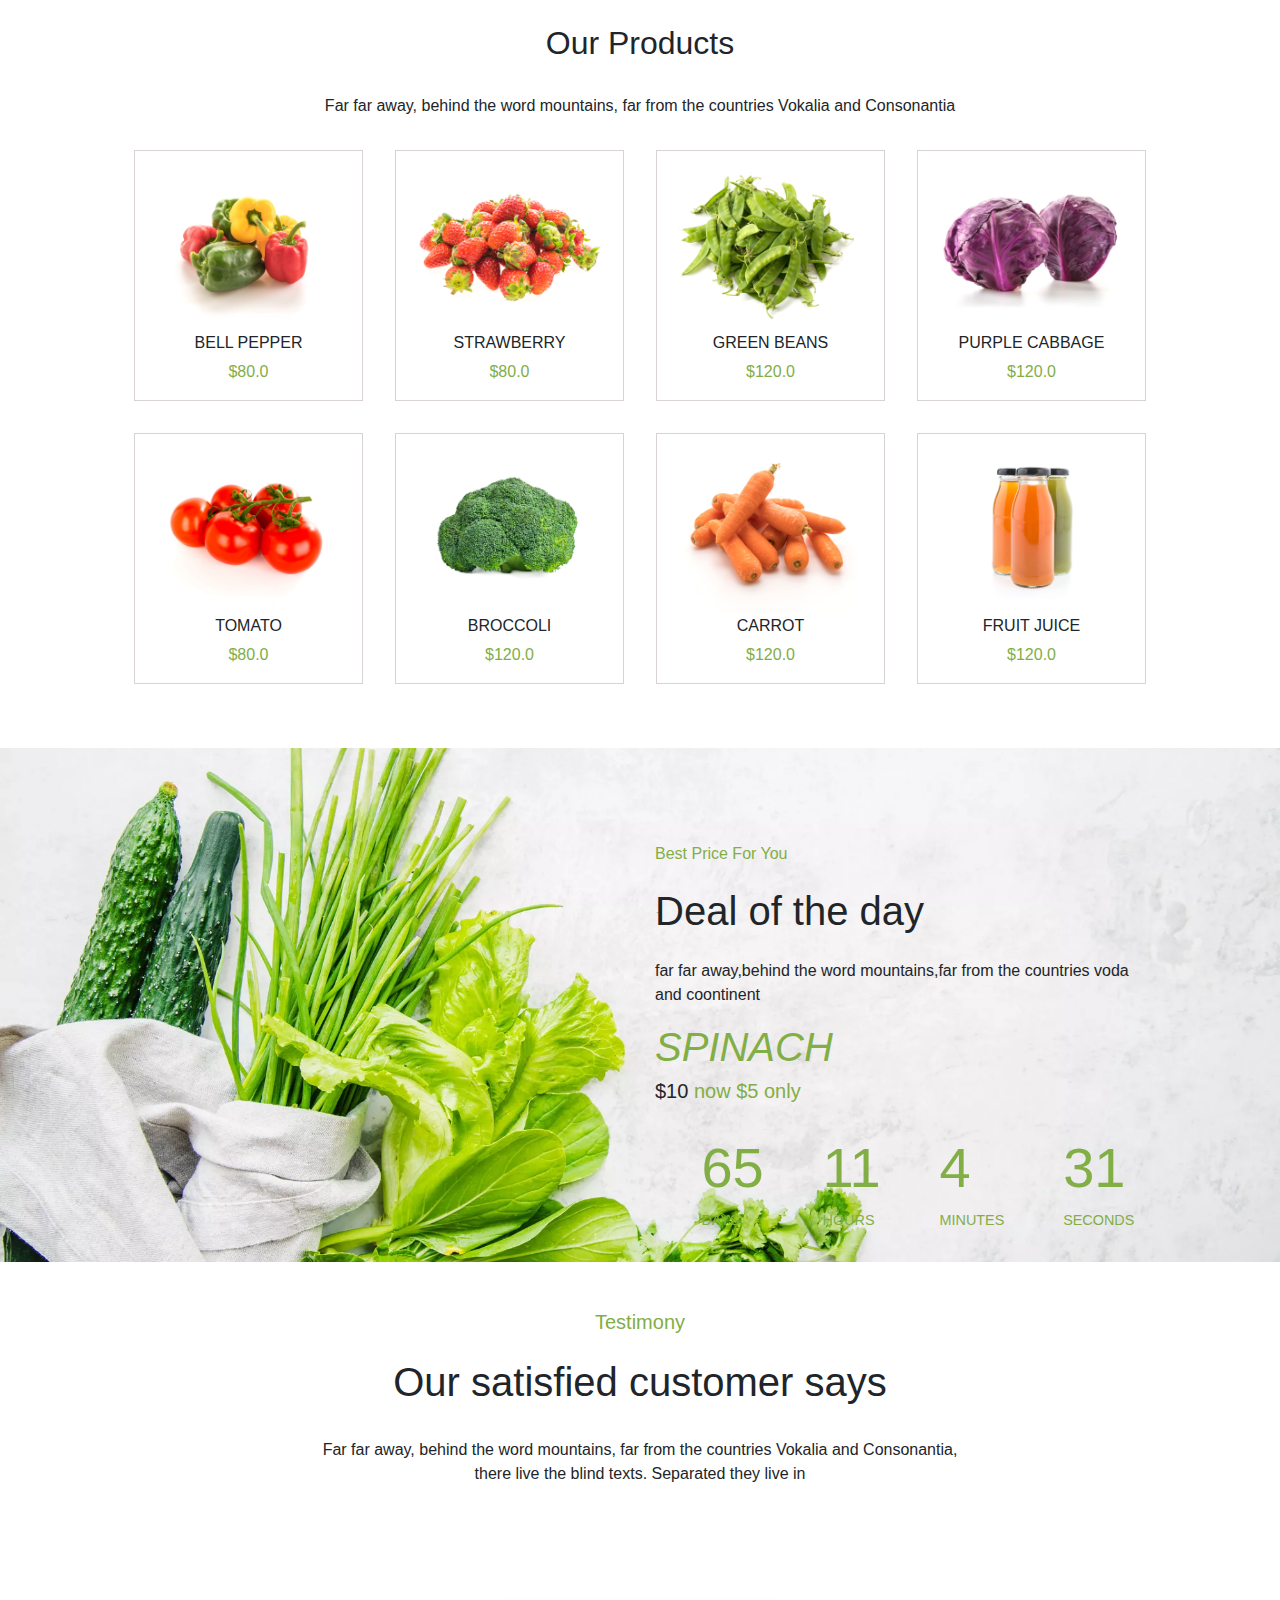
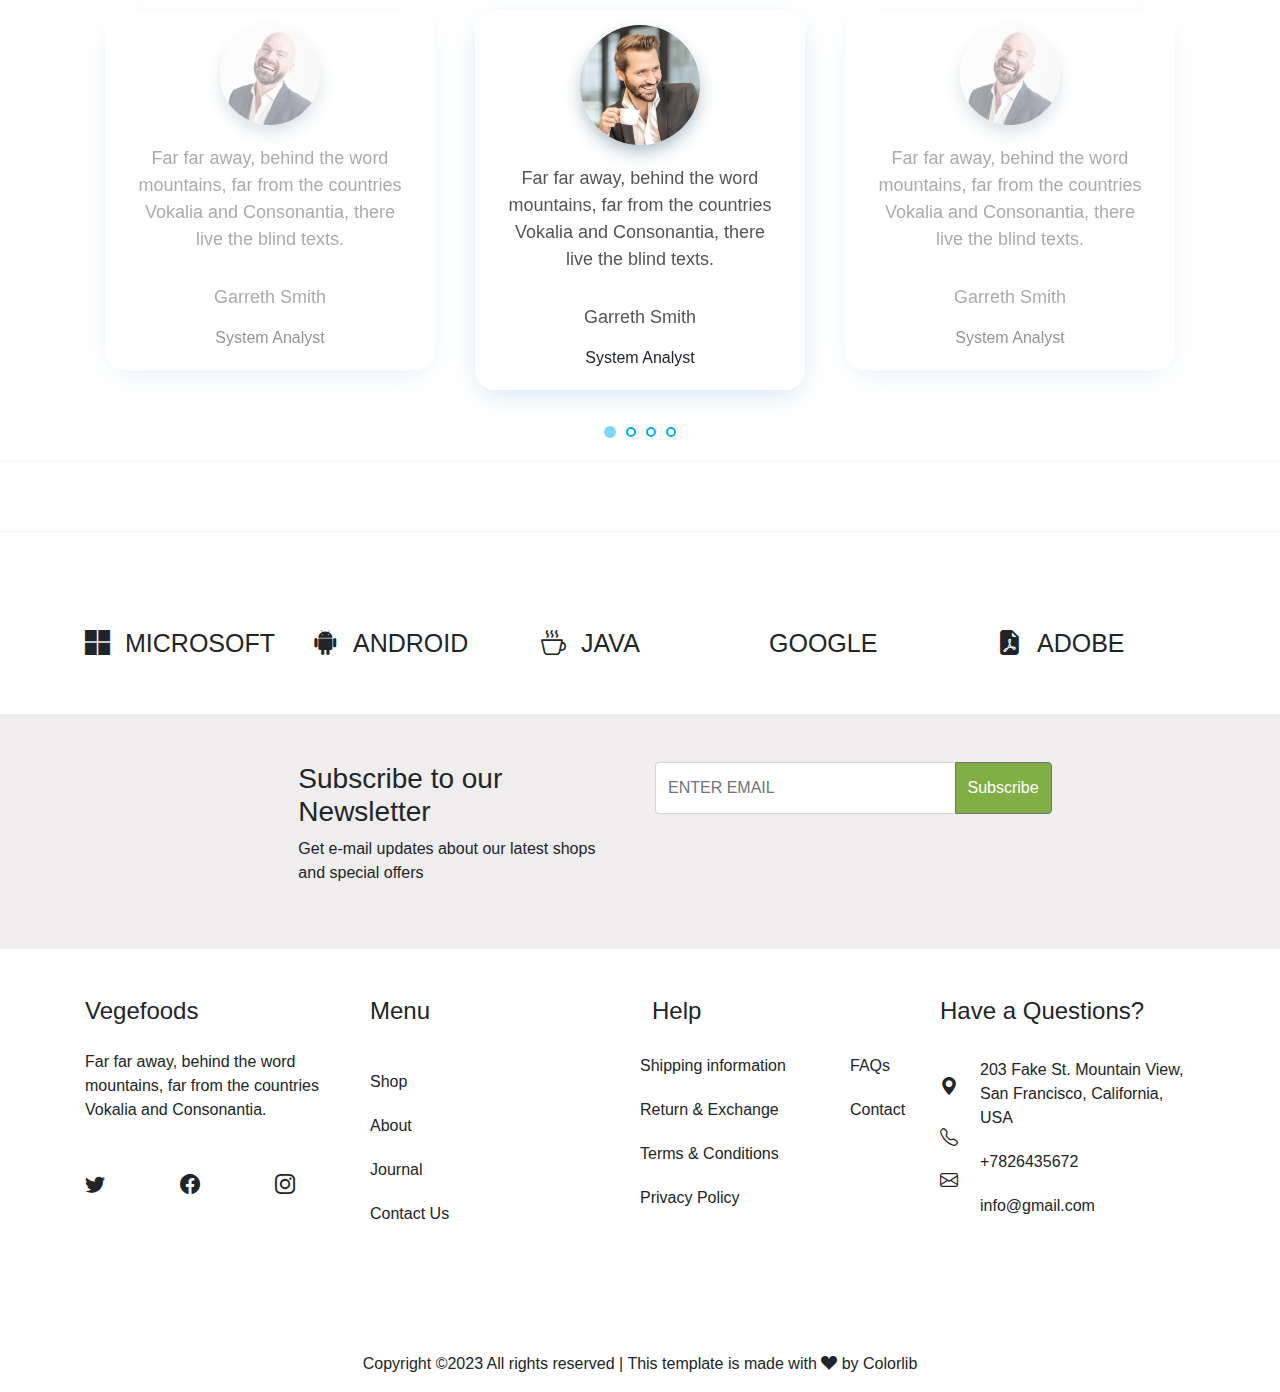
==== commit 49eac23a: "not" ====
--- a/index.html
+++ b/index.html
@@ -301,7 +301,7 @@
 </div>
 <div class="container-fluid deal pt-5 mt-5">
     <div class="row justify-content-end">
-        <div class="col-lg-6 ">
+        <div class="col-lg-6">
         <h6 class="best pt-5">Best Price For You</h6>
         <h1 class="pt-3">Deal of the day</h1>
         <p class="pt-3">far far away,behind the word mountains,far from the countries voda <br>and coontinent</p>
@@ -528,27 +528,31 @@
         
         <div class="col-md">
             <h4  class="far pb-3">Have a Questions?</h4>
-          <div class="d-flex">
+          <div class="d-flex mb-3">
             <ul class="down">
-               <li class="up"><i class="bi bi-geo-alt-fill "></i></li> 
-               <li class="up pt-5"> <i class="bi bi-telephone"></i></li>
-              <li class="up"> <i class="bi bi-envelope"></i></li>
+               <li class="con pt-4 "><i class="bi bi-geo-alt-fill "></i></li> 
+               <li class="con pt-4 "> <i class="bi bi-telephone"></i></li>
+              <li class="con pt-3 "> <i class="bi bi-envelope"></i></li>
               </ul>
               <ul class="down">
-               <li > <p>203 Fake St. Mountain View, San Francisco, California, USA</p></li>
-                <li ><p class="">+7826435672</p></li>
-               <li > <P>info@gmail.com</P></li>
+               <li > <p class="side pt-2 ">203 Fake St. Mountain View, San Francisco, California, USA</p></li>
+                <li ><p class="side ">+7826435672</p></li>
+               <li > <P class="side pb-1">info@gmail.com</P></li>
               </ul>
               </div>
               </div>
             </div>
         </div>
+        <div class="container">
+          <div class="row">
+            <div class="col-md-12 text-center pt-5 ">
+              <p class="rights">Copyright ©2023 All rights reserved | This template is made with <span><i class="bi bi-suit-heart-fill"></i></span> by Colorlib</p>
+
+            </div>
+          </div>
+        </div>
         
-      </div>
-     
       
-  
-    </div>
   
 
         <script src="https://cdn.jsdelivr.net/npm/bootstrap@5.2.3/dist/js/bootstrap.bundle.min.js"></script>
--- a/css/style.css
+++ b/css/style.css
@@ -466,4 +466,20 @@
     }
     .phone{
       list-style: none;
+    }
+    
+    .con{
+      padding-top: 20px;
+      width:40px;
+      font-size: 18px;
+      
+      
+    }
+    .side{
+      padding-top: 20px;
+      display: table-cell;
+      vertical-align: top;
+    }
+    .rights{
+      padding-top: 50px;
     }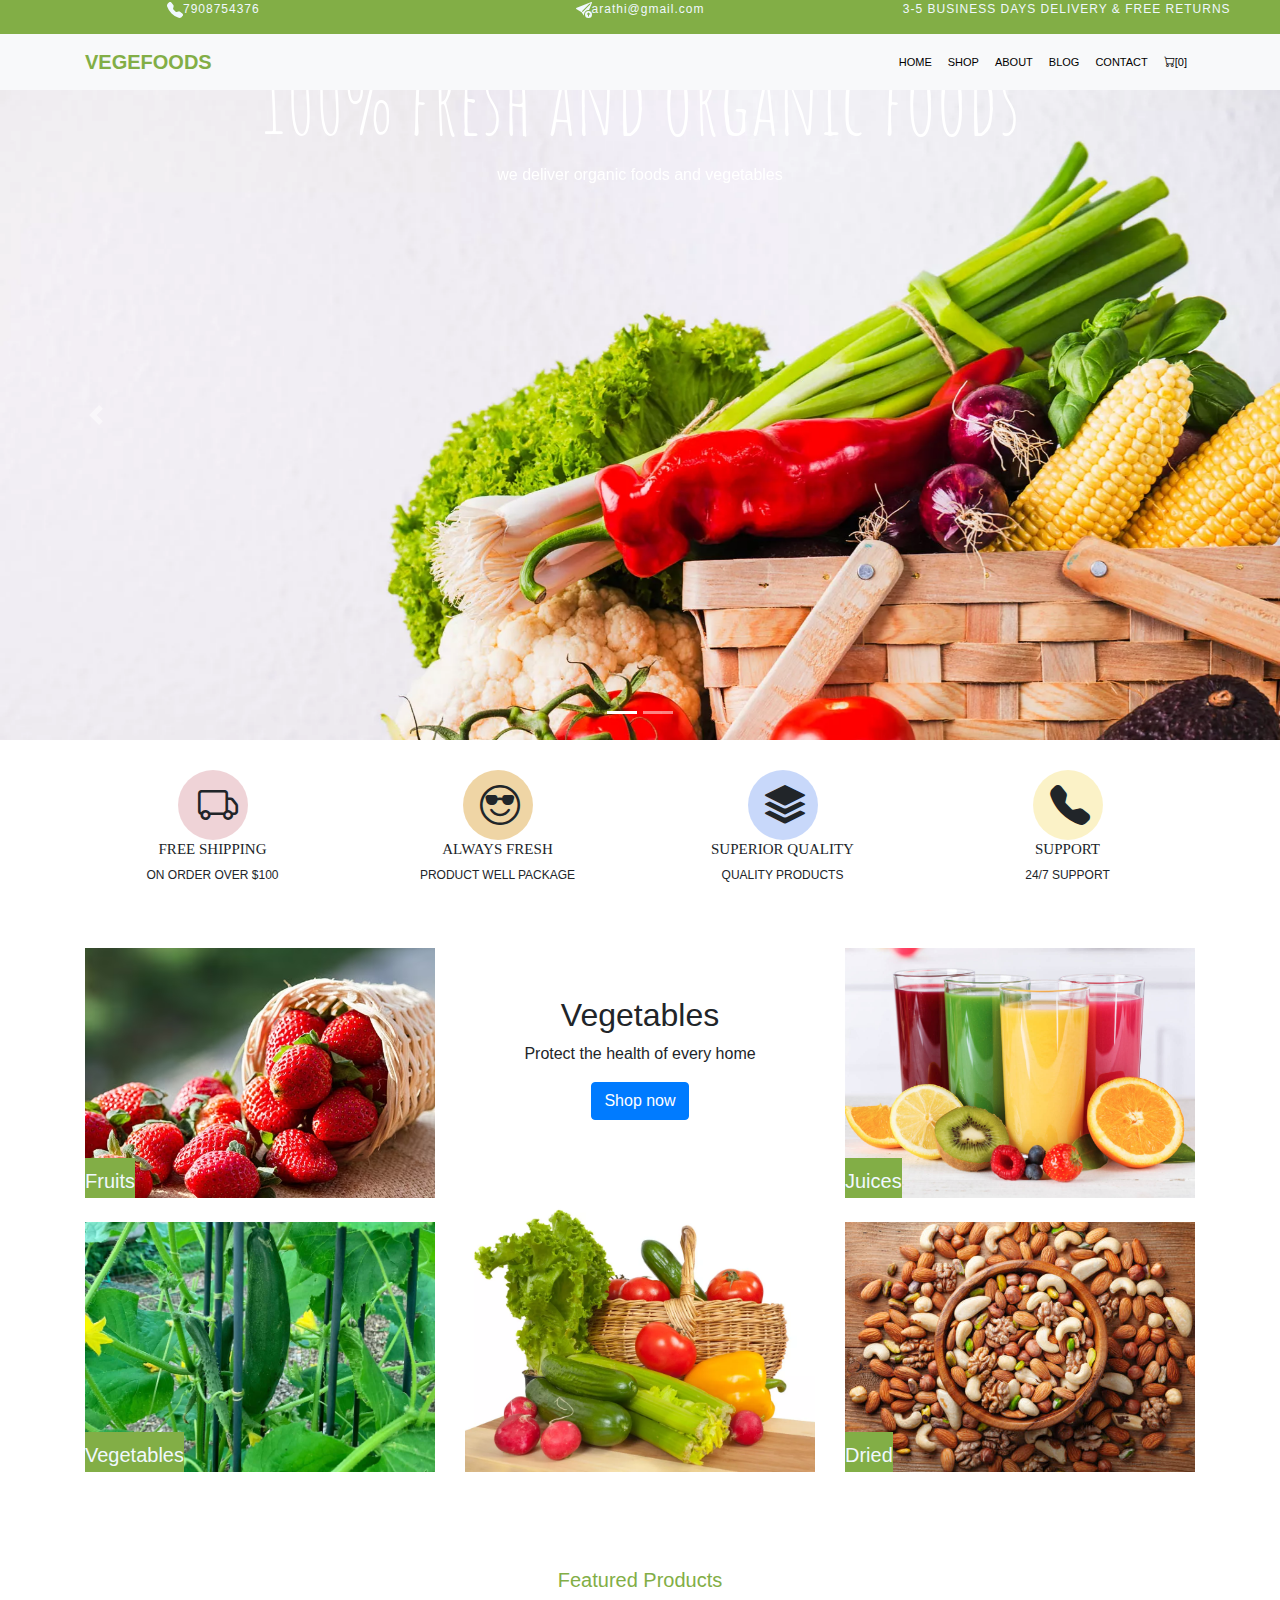
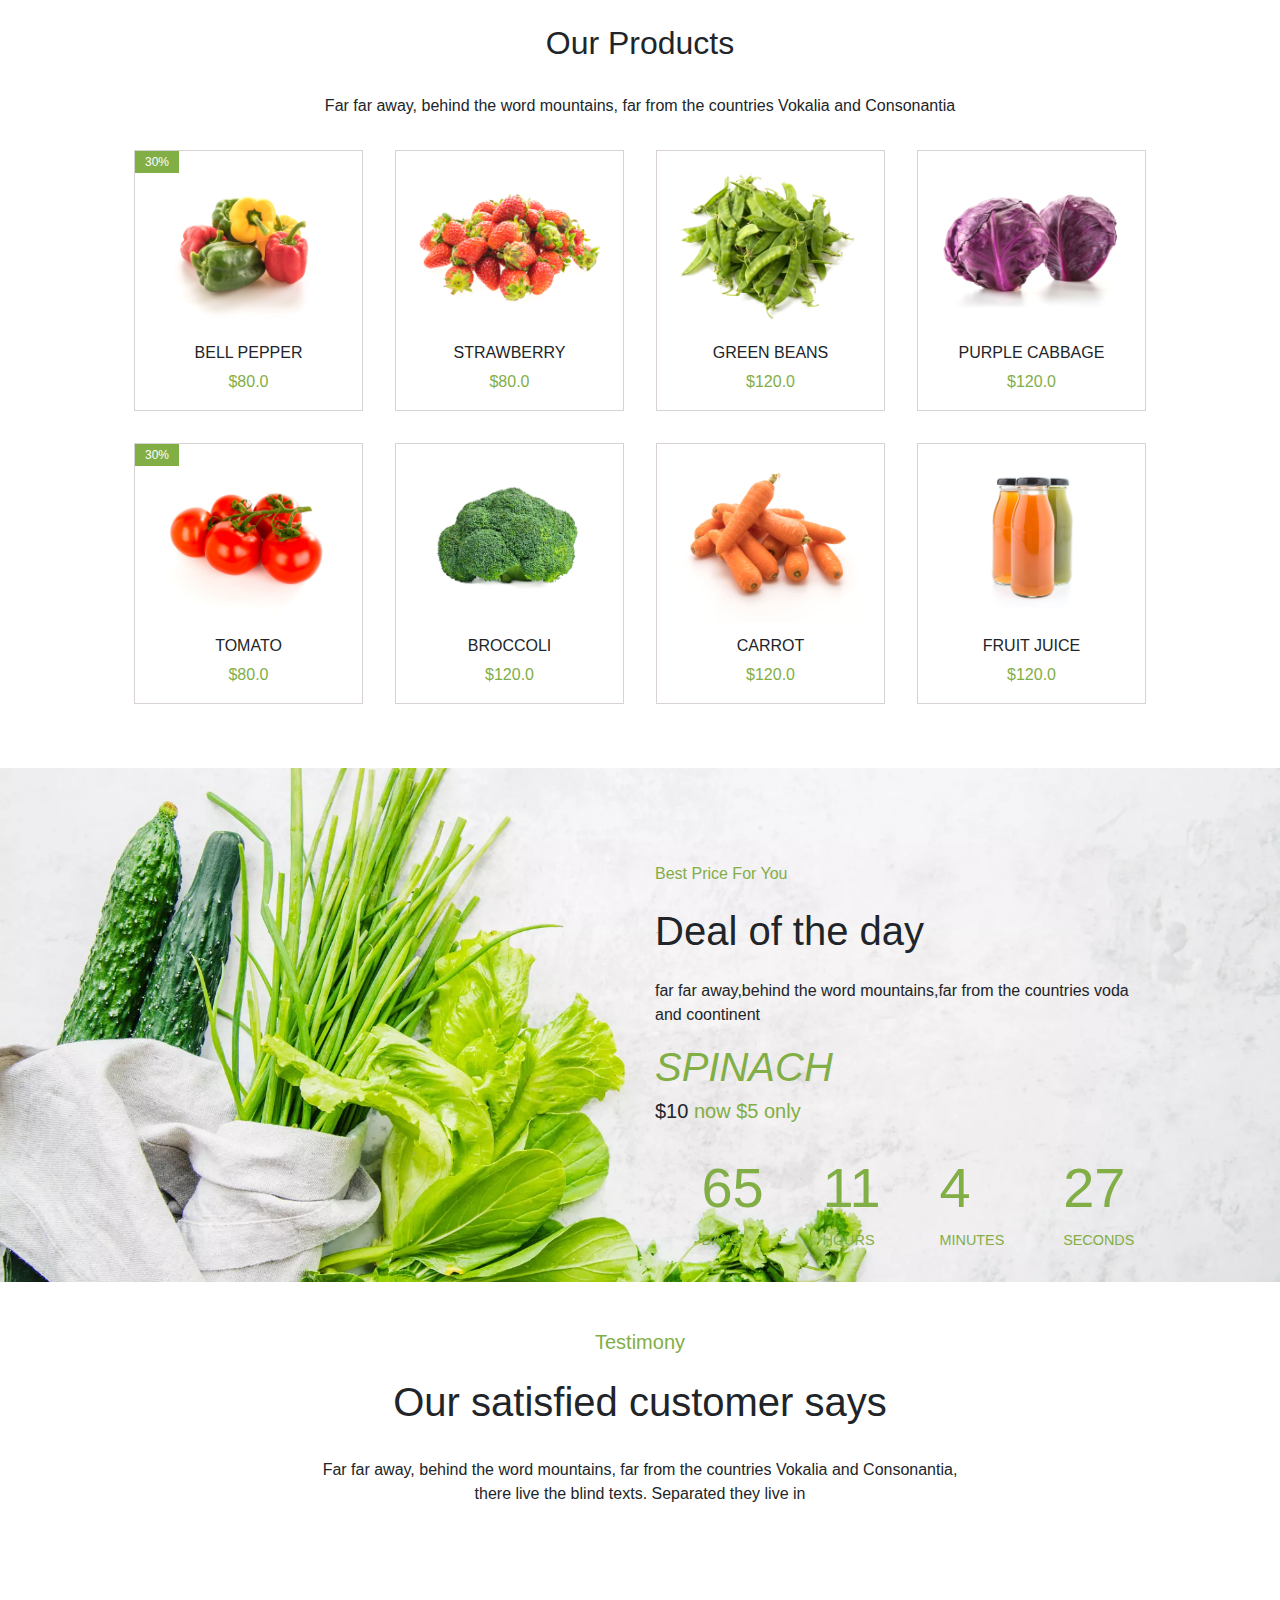
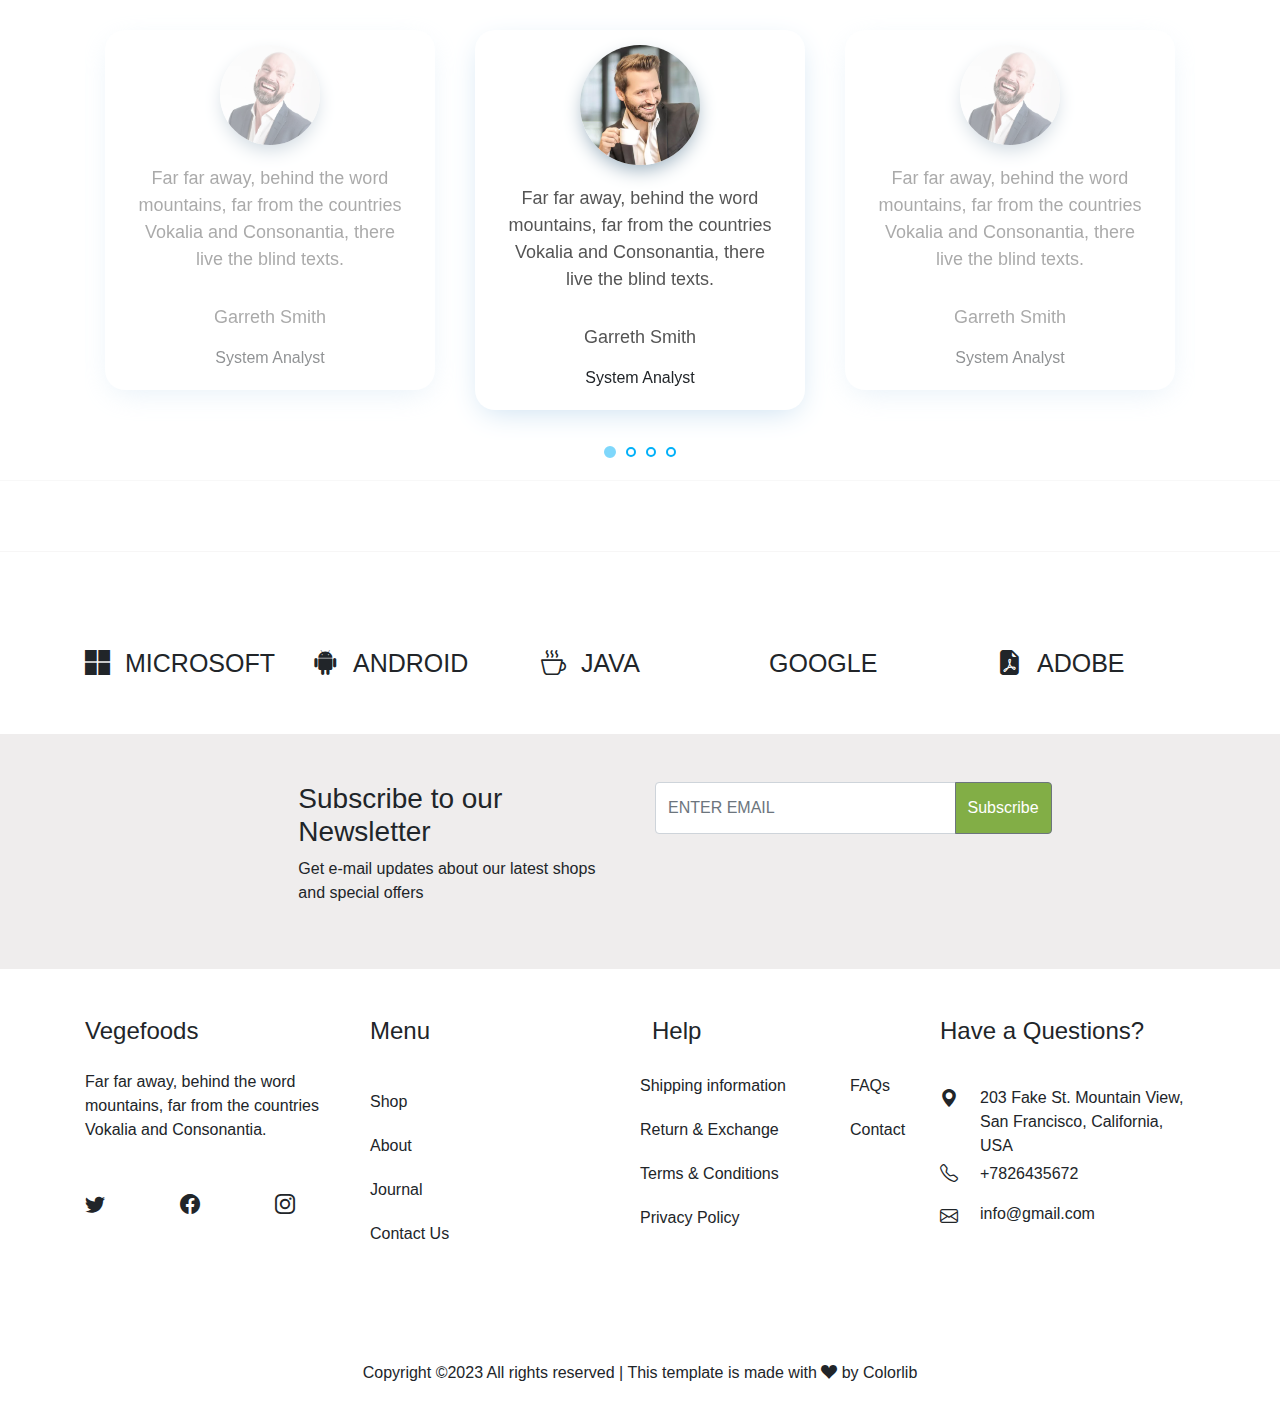
==== commit b9b4f7e8: "not" ====
--- a/index.html
+++ b/index.html
@@ -219,14 +219,21 @@
                 <div class="row px-5">
                    
                         <div class="col-md-6 col-lg-3 p-3 ">
-                            <div class="new"></div>
+                            
                         <div class="mar">
                             <img src="./images/bellpepper.jpg" alt="images">
+                           
+                            <span class="pepper">30%</span>
                              <h6 class="bell">BELL PEPPER</h6>
                             <P class="bell1">$80.0</P>
                             
-                        </div>
-                           
+                       <div class="menu text-center pb-3">
+                        <i class="bi bi-list cart  "></i>
+                        <i class="bi bi-cart-fill cart"></i>
+                        <i class="bi bi-heart-fill cart"></i>
+                      </div>
+                      </div>
+                      
 
 
 
@@ -236,6 +243,11 @@
                             <img src="images/strawberry.jpg" alt="images">
                             <h6 class="bell">STRAWBERRY</h6>
                             <P class="bell1">$80.0</P>
+                            <div class="menu text-center pb-3">
+                              <i class="bi bi-list cart  "></i>
+                              <i class="bi bi-cart-fill cart"></i>
+                              <i class="bi bi-heart-fill cart"></i>
+                            </div>
                         </div>
                             
 
@@ -246,6 +258,11 @@
                             <img src="images/beans.jpg" alt="images">
                               <h6 class="bell">GREEN BEANS</h6>
                             <P class="bell1">$120.0</P>
+                            <div class="menu text-center pb-3">
+                              <i class="bi bi-list cart  "></i>
+                              <i class="bi bi-cart-fill cart"></i>
+                              <i class="bi bi-heart-fill cart"></i>
+                            </div>
                         </div>
                           
 
@@ -255,6 +272,11 @@
                         <img src="images/cabbage.jpg" alt="images">
                         <h6 class="bell">PURPLE CABBAGE</h6>
                         <P class="bell1">$120.0</P>
+                        <div class="menu text-center pb-3">
+                          <i class="bi bi-list cart  "></i>
+                          <i class="bi bi-cart-fill cart"></i>
+                          <i class="bi bi-heart-fill cart"></i>
+                        </div>
                     </div>
                         
 
@@ -264,8 +286,14 @@
              <div class="col-md-6 col-lg-3 p-3">
                 <div class="mar">
                 <img src="images/tomato.jpg" alt="images">
+                <span class="pepper">30%</span>
                  <h6 class="bell">TOMATO</h6>
                 <P class="bell1">$80.0</P>
+                <div class="menu text-center pb-3">
+                  <i class="bi bi-list cart  "></i>
+                  <i class="bi bi-cart-fill cart"></i>
+                  <i class="bi bi-heart-fill cart"></i>
+                </div>
 
             </div>
                
@@ -275,6 +303,11 @@
             <img src="images/brocoli.jpg" alt="images">
              <h6 class="bell">BROCCOLI</h6>
             <P class="bell1">$120.0</P>
+            <div class="menu text-center pb-3">
+              <i class="bi bi-list cart  "></i>
+              <i class="bi bi-cart-fill cart"></i>
+              <i class="bi bi-heart-fill cart"></i>
+            </div>
         </div>
            
     </div>
@@ -283,16 +316,29 @@
         <img src="images/carrot.jpg" alt="images">
         <h6 class="bell">CARROT</h6>
         <P class="bell1">$120.0</P>
+        <div class="menu text-center pb-3">
+          <i class="bi bi-list cart  "></i>
+          <i class="bi bi-cart-fill cart"></i>
+          <i class="bi bi-heart-fill cart"></i>
+        </div>
     </div>
         
 
 </div>
 <div class="col-md-6 col-lg-3 p-3 ">
     <div class="mar">
-    <img src="images/fruit juice.jpg" alt="images">
+      <div class="over">
+       <img src="images/fruit juice.jpg" alt="images"> 
+      </div>
+    
 
     <h6 class="bell">FRUIT JUICE</h6>
     <P class="bell1">$120.0</P>
+    <div class="menu text-center  ">
+      <i class="bi bi-list cart  "></i>
+      <i class="bi bi-cart-fill cart"></i>
+      <i class="bi bi-heart-fill cart"></i>
+    </div>
 </div>
     
 
@@ -530,14 +576,14 @@
             <h4  class="far pb-3">Have a Questions?</h4>
           <div class="d-flex mb-3">
             <ul class="down">
-               <li class="con pt-4 "><i class="bi bi-geo-alt-fill "></i></li> 
-               <li class="con pt-4 "> <i class="bi bi-telephone"></i></li>
+               <li class="con pt-3 "><i class="bi bi-geo-alt-fill "></i></li> 
+               <li class="con pt-5"> <i class="bi bi-telephone"></i></li>
               <li class="con pt-3 "> <i class="bi bi-envelope"></i></li>
               </ul>
               <ul class="down">
-               <li > <p class="side pt-2 ">203 Fake St. Mountain View, San Francisco, California, USA</p></li>
-                <li ><p class="side ">+7826435672</p></li>
-               <li > <P class="side pb-1">info@gmail.com</P></li>
+               <li > <p class="side pt-3 ">203 Fake St. Mountain View, San Francisco, California, USA</p></li>
+                <li ><p class="side pt-1">+7826435672</p></li>
+               <li > <P class="side pt-3">info@gmail.com</P></li>
               </ul>
               </div>
               </div>
--- a/css/style.css
+++ b/css/style.css
@@ -139,6 +139,19 @@
 .product{
     color: #82ae46;
 }
+
+
+
+.pepper{
+  position: absolute;
+    top: 0;
+    left: 0;
+    padding: 2px 10px;
+    color: #fff;
+    font-weight: 300;
+    background: #82ae46;
+    font-size: 12px;
+}
 .bell{
     text-align: center;
    
@@ -149,12 +162,51 @@
     
 }
 .mar{
+  position:relative;
     border-color: rgba(177, 166, 166, 0.5);
     border-width: 1px;
     border-style: solid;
-}
-.newP{
-  
+
+}
+.menu{
+  color: #fff;
+  opacity: 0;
+
+  position: absolute;
+  top:210px;
+  left: 65px;
+}
+.mar, .over{
+  overflow: hidden;
+}
+.mar:hover .bell1{
+  opacity:0;
+}
+.mar:hover .menu{
+  opacity:1;
+ position: absolute;
+
+}
+
+.mar img {
+  -webkit-transition: 0.4s ease;
+  transition: 0.4s ease;
+  padding-bottom: 10px;
+}
+.mar:hover img{
+
+  -webkit-transform: scale(1.06);
+  transform: scale(1.06);
+   
+
+}
+.cart::before{
+  background-color: #82ae46;
+  border-radius: 50%;
+  width:30px;
+  height:30px;
+  font-size: 15px;
+  padding-top: 5px;
 }
 .deal{
     background-image: url('../images/deal.jpg');
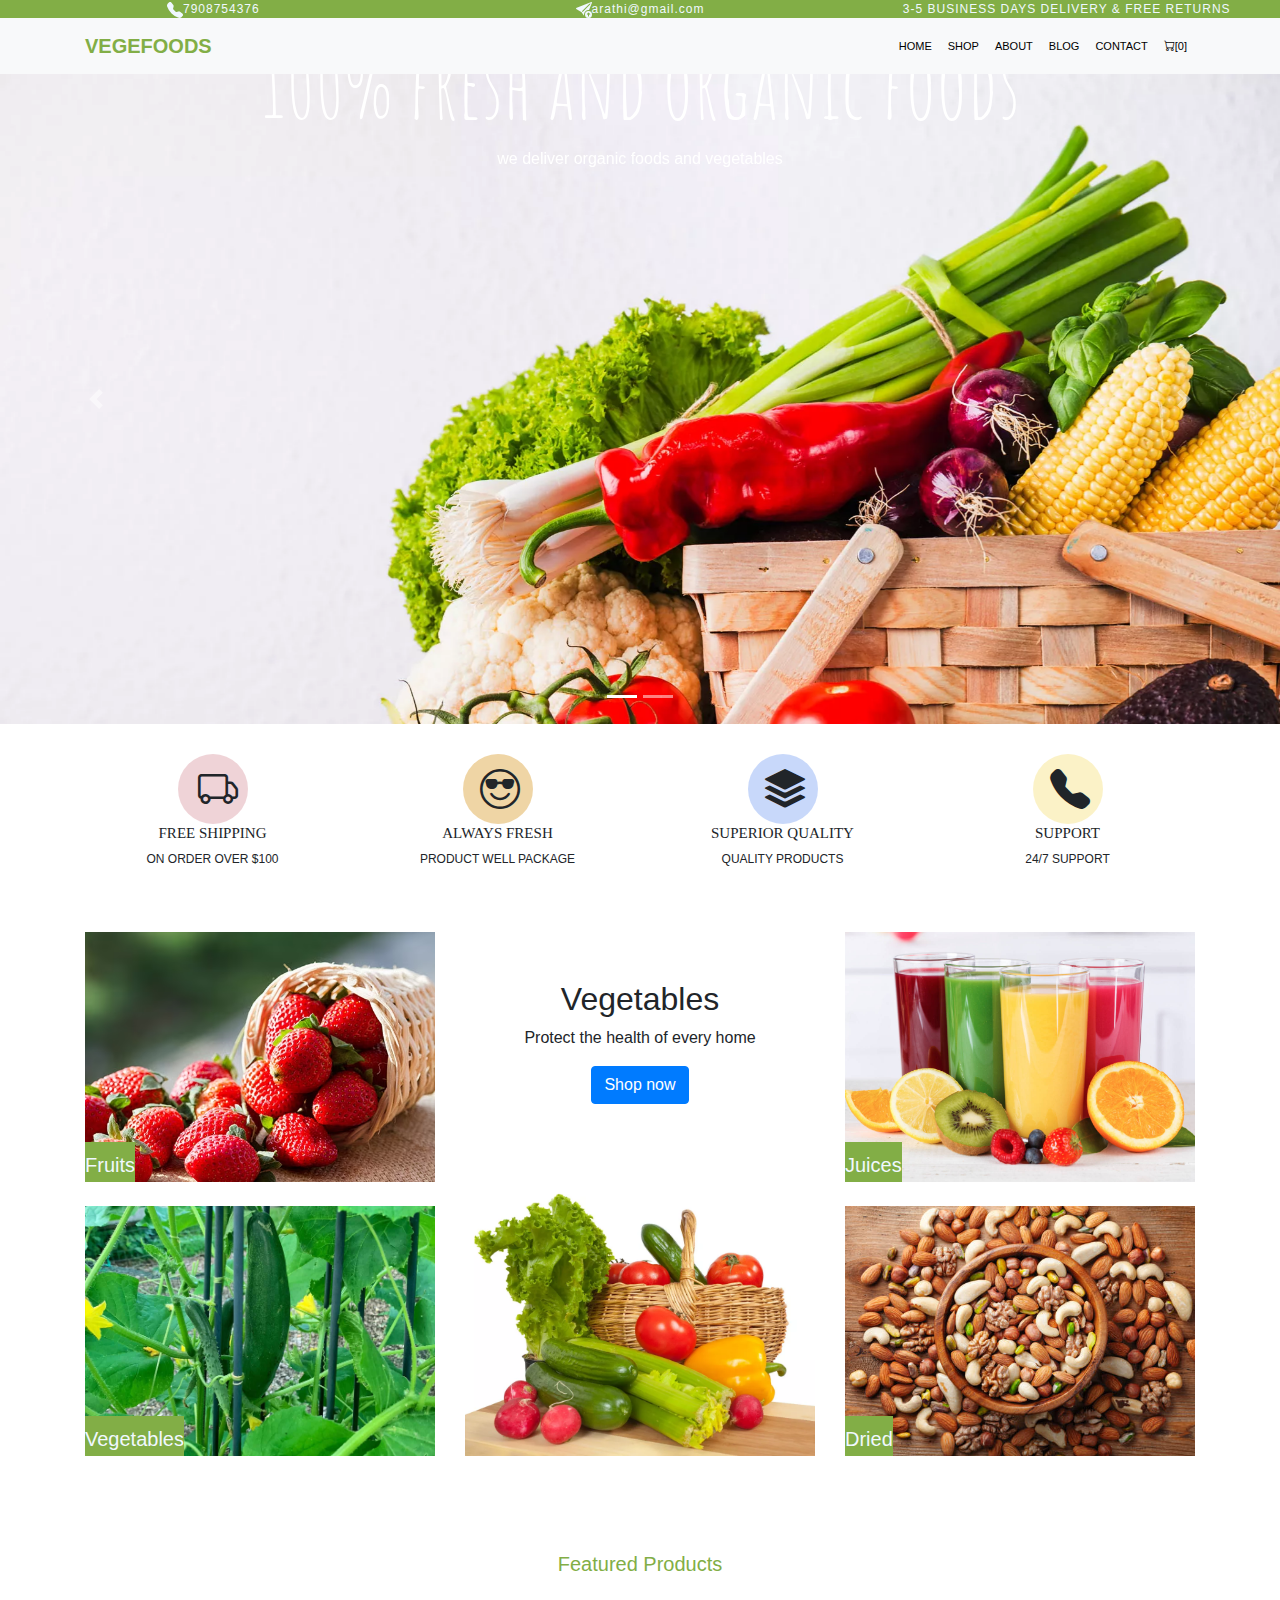
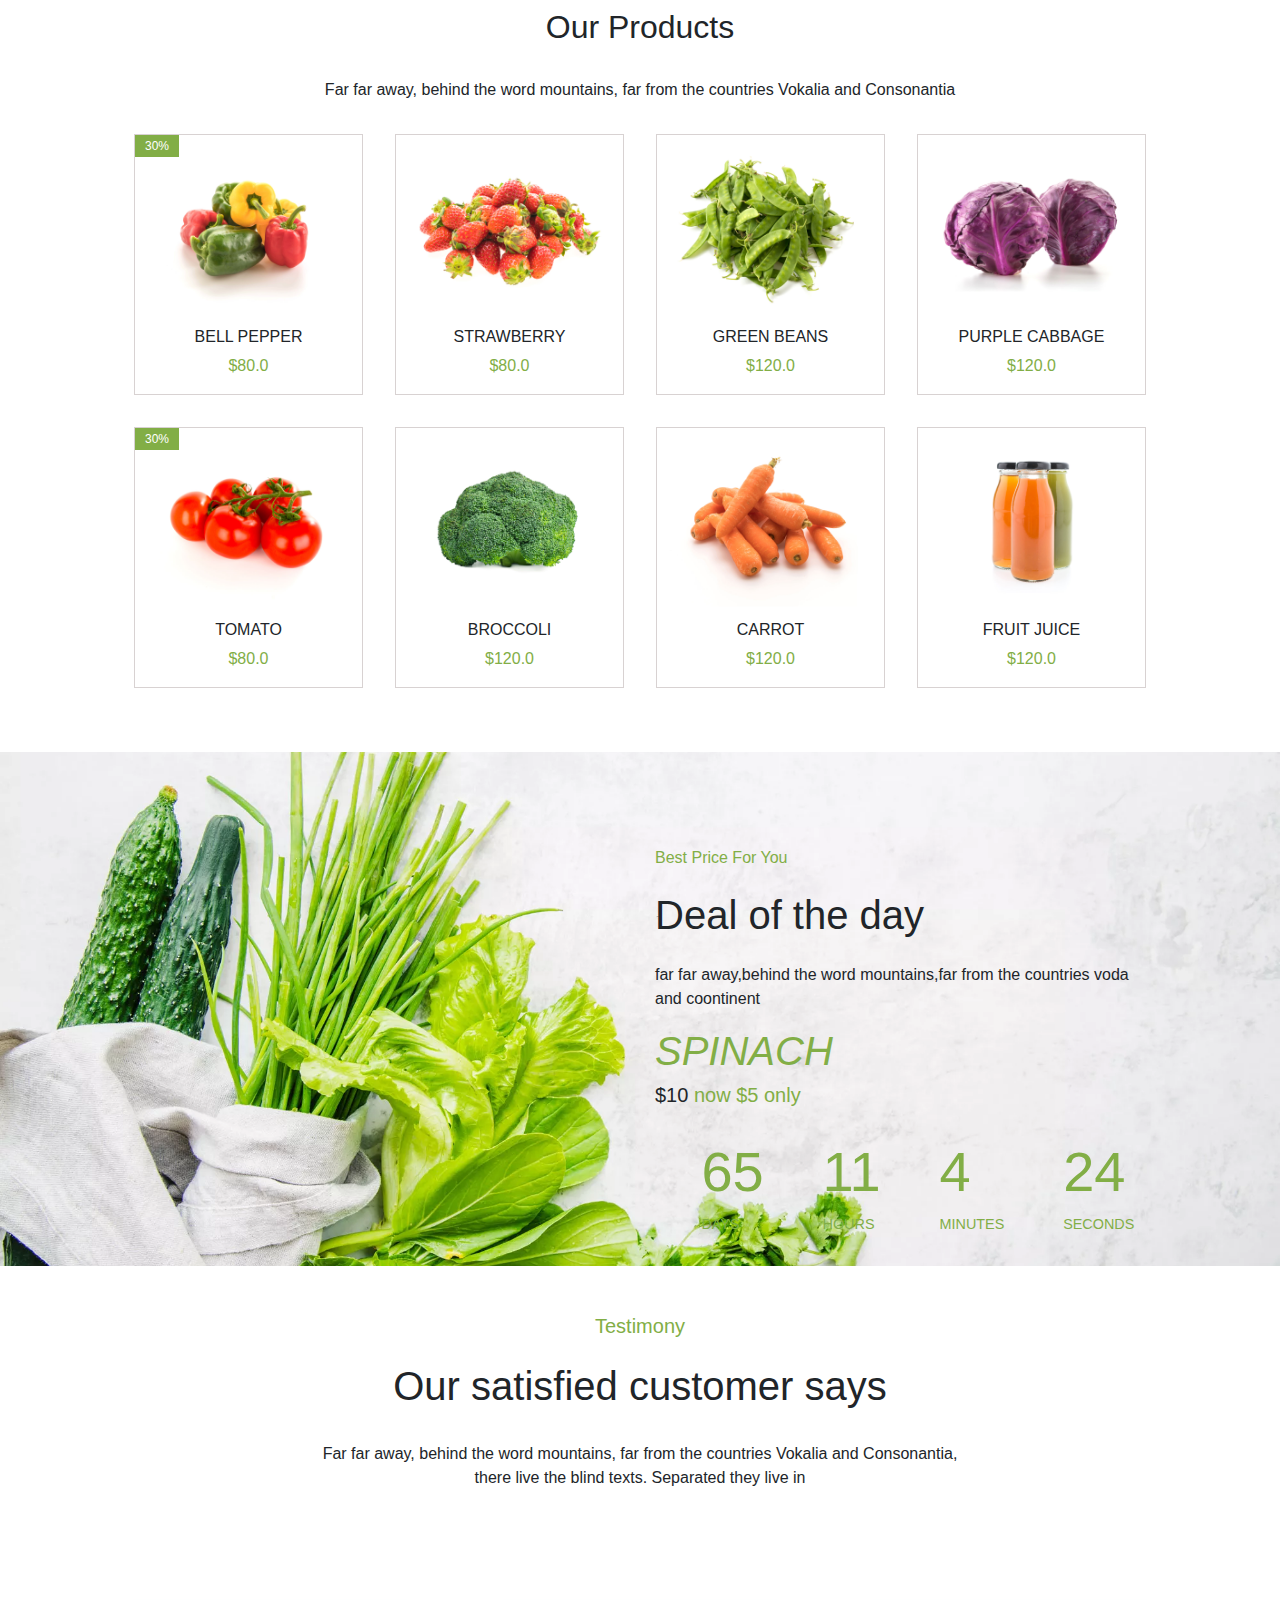
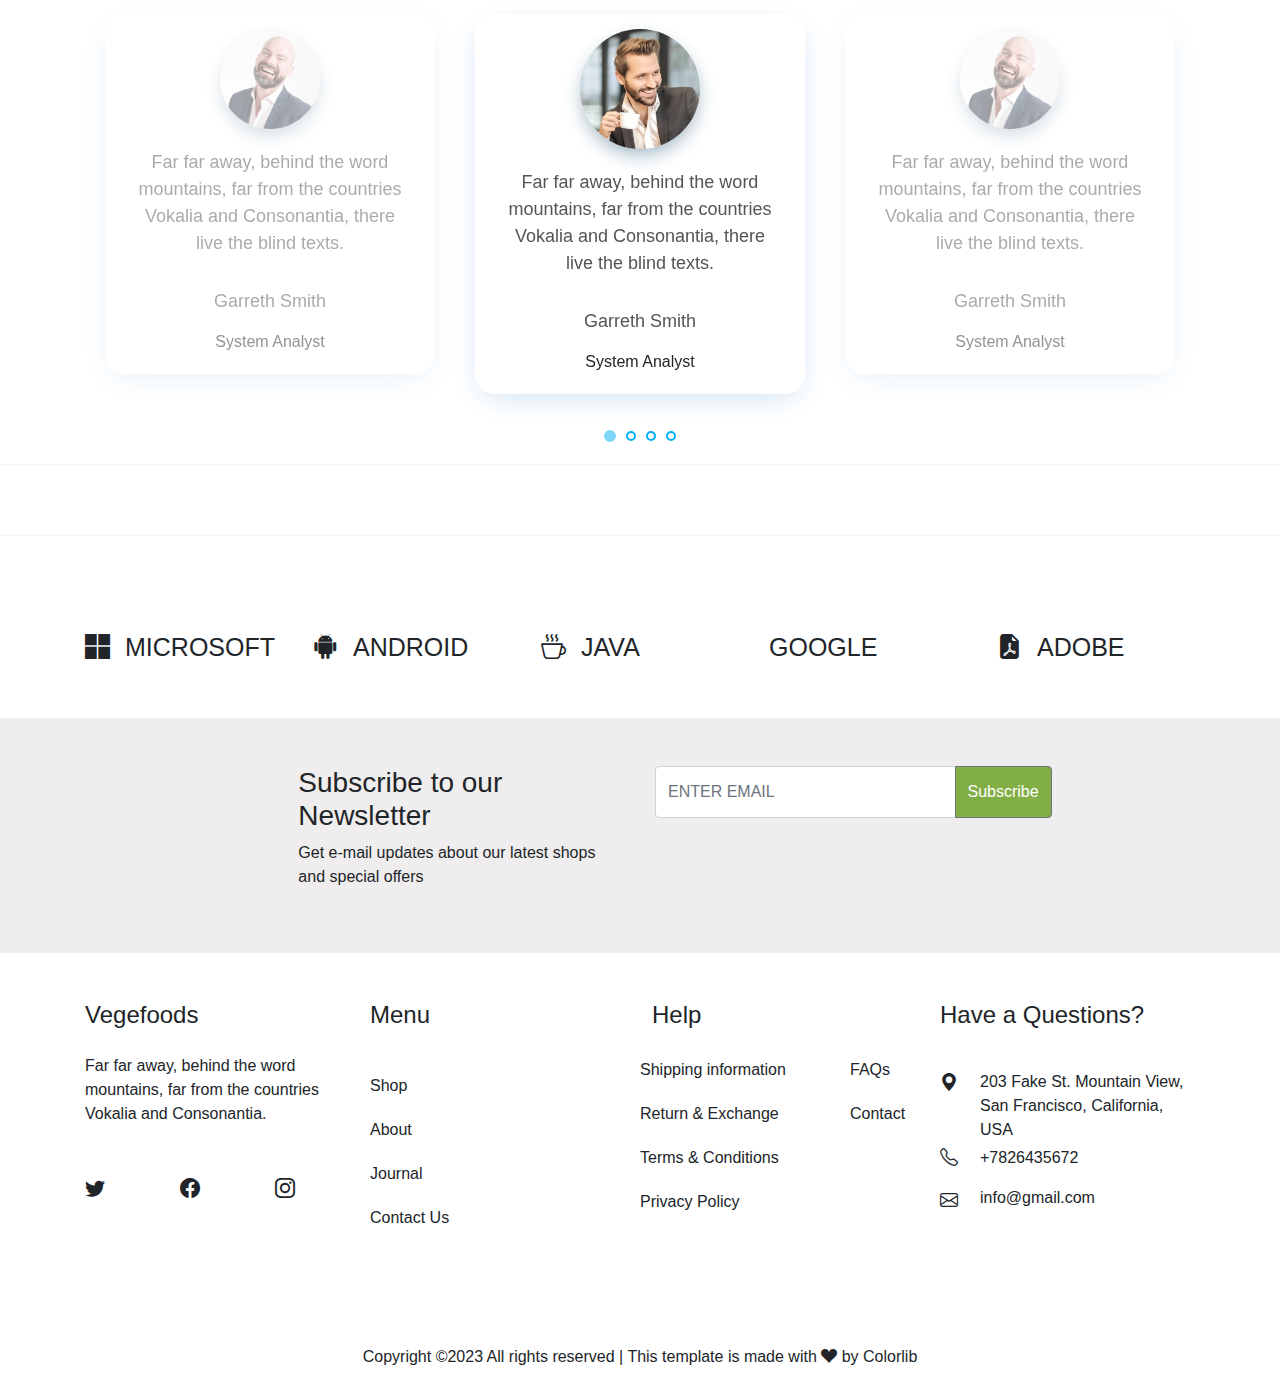
==== commit 655086f3: "not" ====
--- a/index.html
+++ b/index.html
@@ -19,19 +19,19 @@
         <div class="container-fluid text-center details">
             <div class="row">
                 <div class="col-lg">
-                    <p><svg xmlns="http://www.w3.org/2000/svg" width="16" height="16" fill="currentColor" class="bi bi-telephone-fill" viewBox="0 0 16 16">
+                 <span> <svg xmlns="http://www.w3.org/2000/svg" width="16" height="16" fill="currentColor" class="bi bi-telephone-fill" viewBox="0 0 16 16">
                         <path fill-rule="evenodd" d="M1.885.511a1.745 1.745 0 0 1 2.61.163L6.29 2.98c.329.423.445.974.315 1.494l-.547 2.19a.678.678 0 0 0 .178.643l2.457 2.457a.678.678 0 0 0 .644.178l2.189-.547a1.745 1.745 0 0 1 1.494.315l2.306 1.794c.829.645.905 1.87.163 2.611l-1.034 1.034c-.74.74-1.846 1.065-2.877.702a18.634 18.634 0 0 1-7.01-4.42 18.634 18.634 0 0 1-4.42-7.009c-.362-1.03-.037-2.137.703-2.877L1.885.511z"/>
-                      </svg>7908754376</p>
+                      </svg>7908754376</span> 
                 </div>
                 <div class="col-lg">
-                    <p><svg xmlns="http://www.w3.org/2000/svg" width="16" height="16" fill="currentColor" class="bi bi-send-arrow-up-fill" viewBox="0 0 16 16">
+                  <span>  <svg xmlns="http://www.w3.org/2000/svg" width="16" height="16" fill="currentColor" class="bi bi-send-arrow-up-fill" viewBox="0 0 16 16">
                         <path fill-rule="evenodd" d="M15.854.146a.5.5 0 0 1 .11.54L13.026 8.03A4.5 4.5 0 0 0 8 12.5c0 .5 0 1.5-.773.36l-1.59-2.498L.644 7.184l-.002-.001-.41-.261a.5.5 0 0 1 .083-.886l.452-.18.001-.001L15.314.035a.5.5 0 0 1 .54.111ZM6.637 10.07l7.494-7.494.471-1.178-1.178.471L5.93 9.363l.338.215a.5.5 0 0 1 .154.154l.215.338Z"/>
                         <path fill-rule="evenodd" d="M12.5 16a3.5 3.5 0 1 0 0-7 3.5 3.5 0 0 0 0 7Zm.354-5.354a.5.5 0 0 0-.722.016l-1.149 1.25a.5.5 0 1 0 .737.676l.28-.305V14a.5.5 0 0 0 1 0v-1.793l.396.397a.5.5 0 0 0 .708-.708l-1.25-1.25Z"/>
-                      </svg>arathi@gmail.com</p>
+                      </svg>arathi@gmail.com</span>
                 </div>
                 <div class="col-lg">
-                    <p>3-5 BUSINESS DAYS DELIVERY & FREE RETURNS
-                    </p>
+                    <span>3-5 BUSINESS DAYS DELIVERY & FREE RETURNS</span>
+                    
                 </div>
             </div>
         </div>
@@ -128,7 +128,7 @@
         </div> -->
        <div class="container">
         <div class="row justify-content-center align-items-center mb-3">
-            <div class="col-lg text-center">
+            <div class="col-lg col-md text-center">
                 <i class="bi bi-truck"> </i>
                 <h5 class="on">FREE SHIPPING
                     </h5>
@@ -136,7 +136,7 @@
 
 
             </div>
-            <div class="col-lg text-center">
+            <div class="col-lg  col-md text-center">
                 <i class="bi bi-emoji-sunglasses"></i>
                 <h5 class="on">ALWAYS FRESH
                    
@@ -145,7 +145,7 @@
 
 
             </div>
-            <div class="col-lg text-center ">
+            <div class="col-lg col-md text-center ">
                 <i class="bi bi-stack"></i>
                 <h5 class="on">SUPERIOR QUALITY
                    
@@ -155,7 +155,7 @@
 
 
             </div>
-            <div class="col-lg text-center">
+            <div class="col-lg col-md text-center">
                 <i class="bi bi-telephone-fill"></i>
                 <h5 class="on">SUPPORT
                 </h5>
@@ -347,7 +347,7 @@
 </div>
 <div class="container-fluid deal pt-5 mt-5">
     <div class="row justify-content-end">
-        <div class="col-lg-6">
+        <div class="col-lg-6 col-md-6">
         <h6 class="best pt-5">Best Price For You</h6>
         <h1 class="pt-3">Deal of the day</h1>
         <p class="pt-3">far far away,behind the word mountains,far from the countries voda <br>and coontinent</p>
@@ -462,32 +462,32 @@
       <hr>
 <div class="container pt-5 mt-5 mb-5">
     <div class="row h1size">
-        <div class="col-lg">
+        <div class="col-lg col-md">
             <h1><i class="bi bi-microsoft"></i>MICROSOFT</h1>
         </div>
-        <div class="col-lg">
+        <div class="col-lg col-md">
             <h1><i class="bi bi-android2"></i>ANDROID</h1>
         </div>
-        <div class="col-lg">
+        <div class="col-lg col-md">
             <h1><i class="bi bi-cup-hot"></i>JAVA</h1>
         </div>
-        <div class="col-lg">
+        <div class="col-lg col-md">
             <h1></i>GOOGLE</h1>
         </div>
-        <div class="col-lg">
+        <div class="col-lg col-md">
             <h1><i class="bi bi-file-earmark-pdf-fill"></i>ADOBE</h1>
         </div>
     </div>
 </div>
 <div class="container-fluid pt-5 pb-5 mb-5 Subscribe1">
     <div class="row justify-content-center">
-        <div class="col-lg-4">
+        <div class="col-lg-4 col-md-6">
             <h3 class="Subscribe">Subscribe to our Newsletter</h3>
             <p class="Subscribe">Get e-mail updates about our latest shops and special offers</p>
 
 
         </div>
-        <div class="col-lg-4 ">
+        <div class="col-lg-4 col-md-6">
 <!--         
                 <input autocomplete="off" type="text" id="email" placeholder="Enter Email">
                 <label for="email">Email</label> -->
--- a/css/style.css
+++ b/css/style.css
@@ -534,4 +534,28 @@
     }
     .rights{
       padding-top: 50px;
-    }+    }
+    @media (min-width: 768px) and (max-width: 991.98px) { 
+      #countdown li {
+        display: inline-block;
+        font-size: 0.3em;
+        list-style-type: none;
+        padding: 1em;
+        text-transform: uppercase;
+        color: #82ae46;
+        padding-right: 40px;
+      }
+      
+      #countdown li span {
+        display: block;
+        font-size: 1.5rem;
+      } .h1size h1{
+        font-size: 14px;
+       }
+   
+   .h1size i{
+        padding-right: 15px;
+       }
+
+     }
+     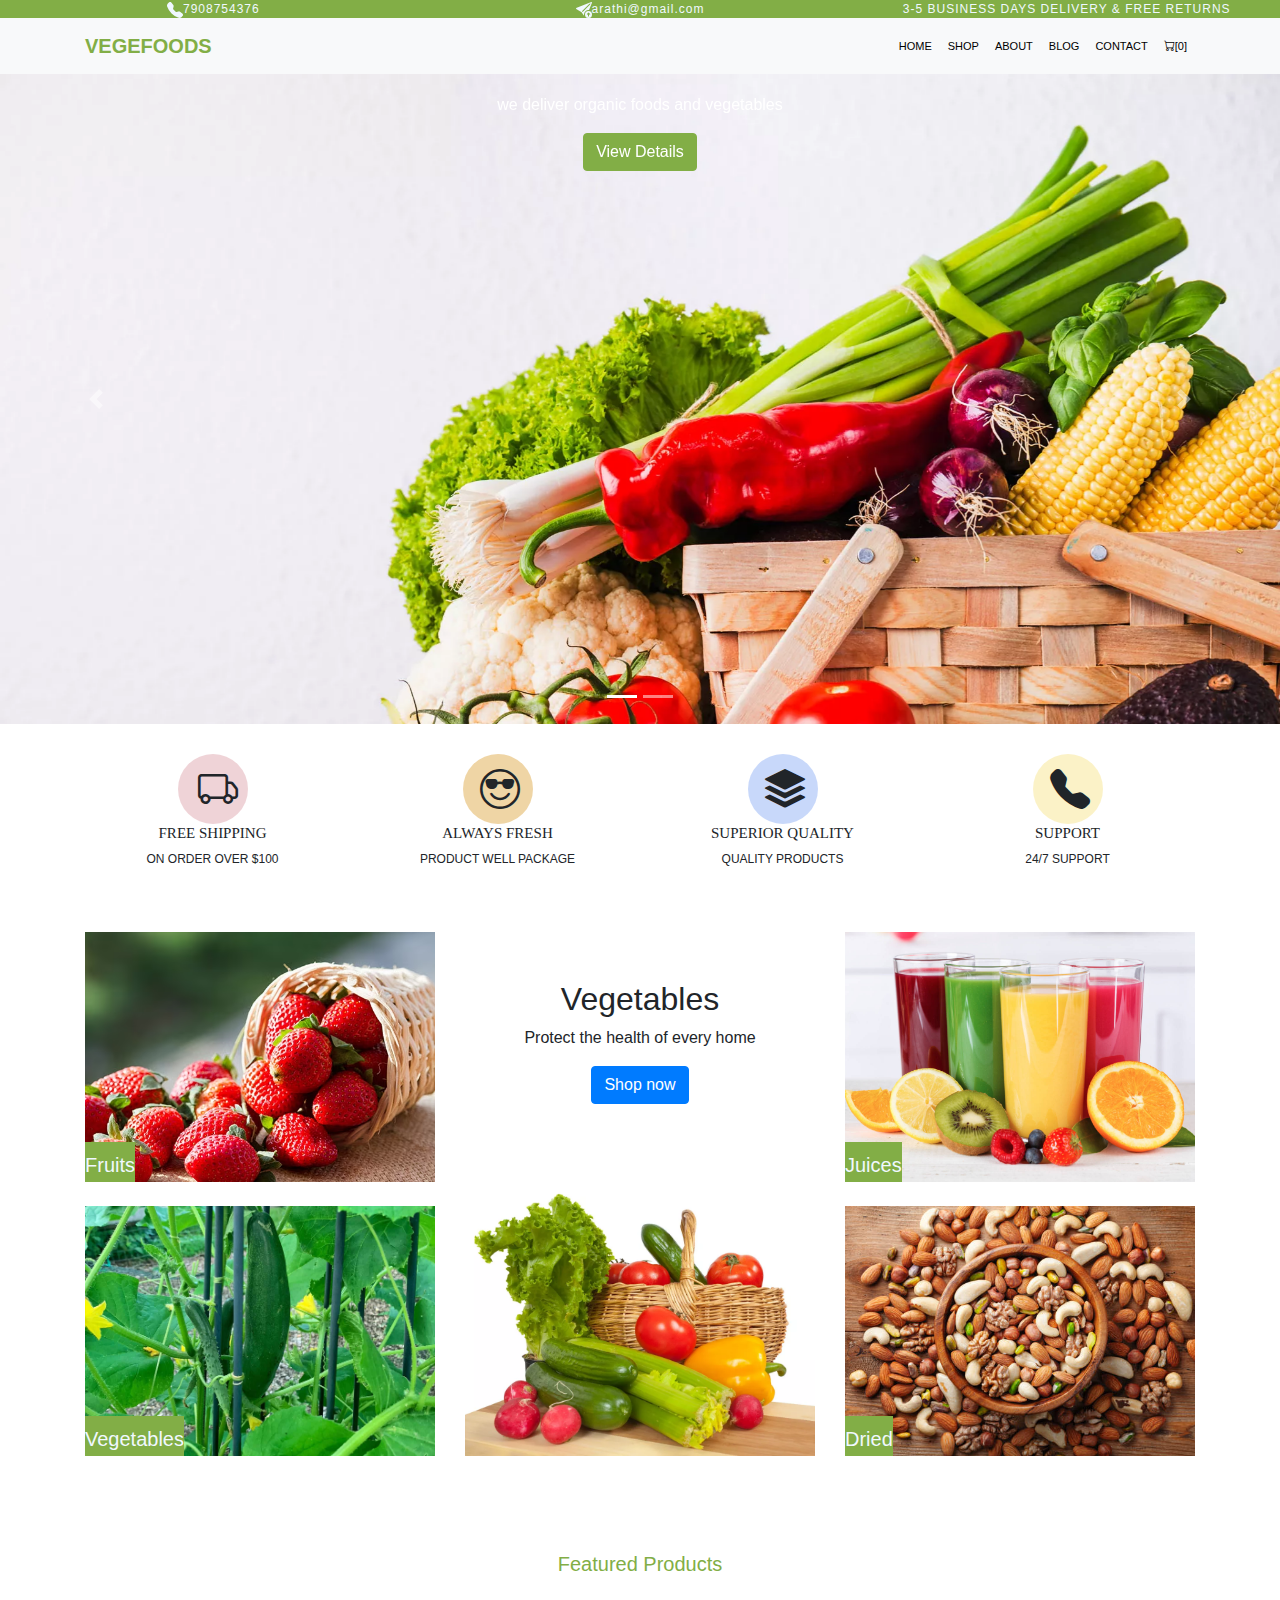
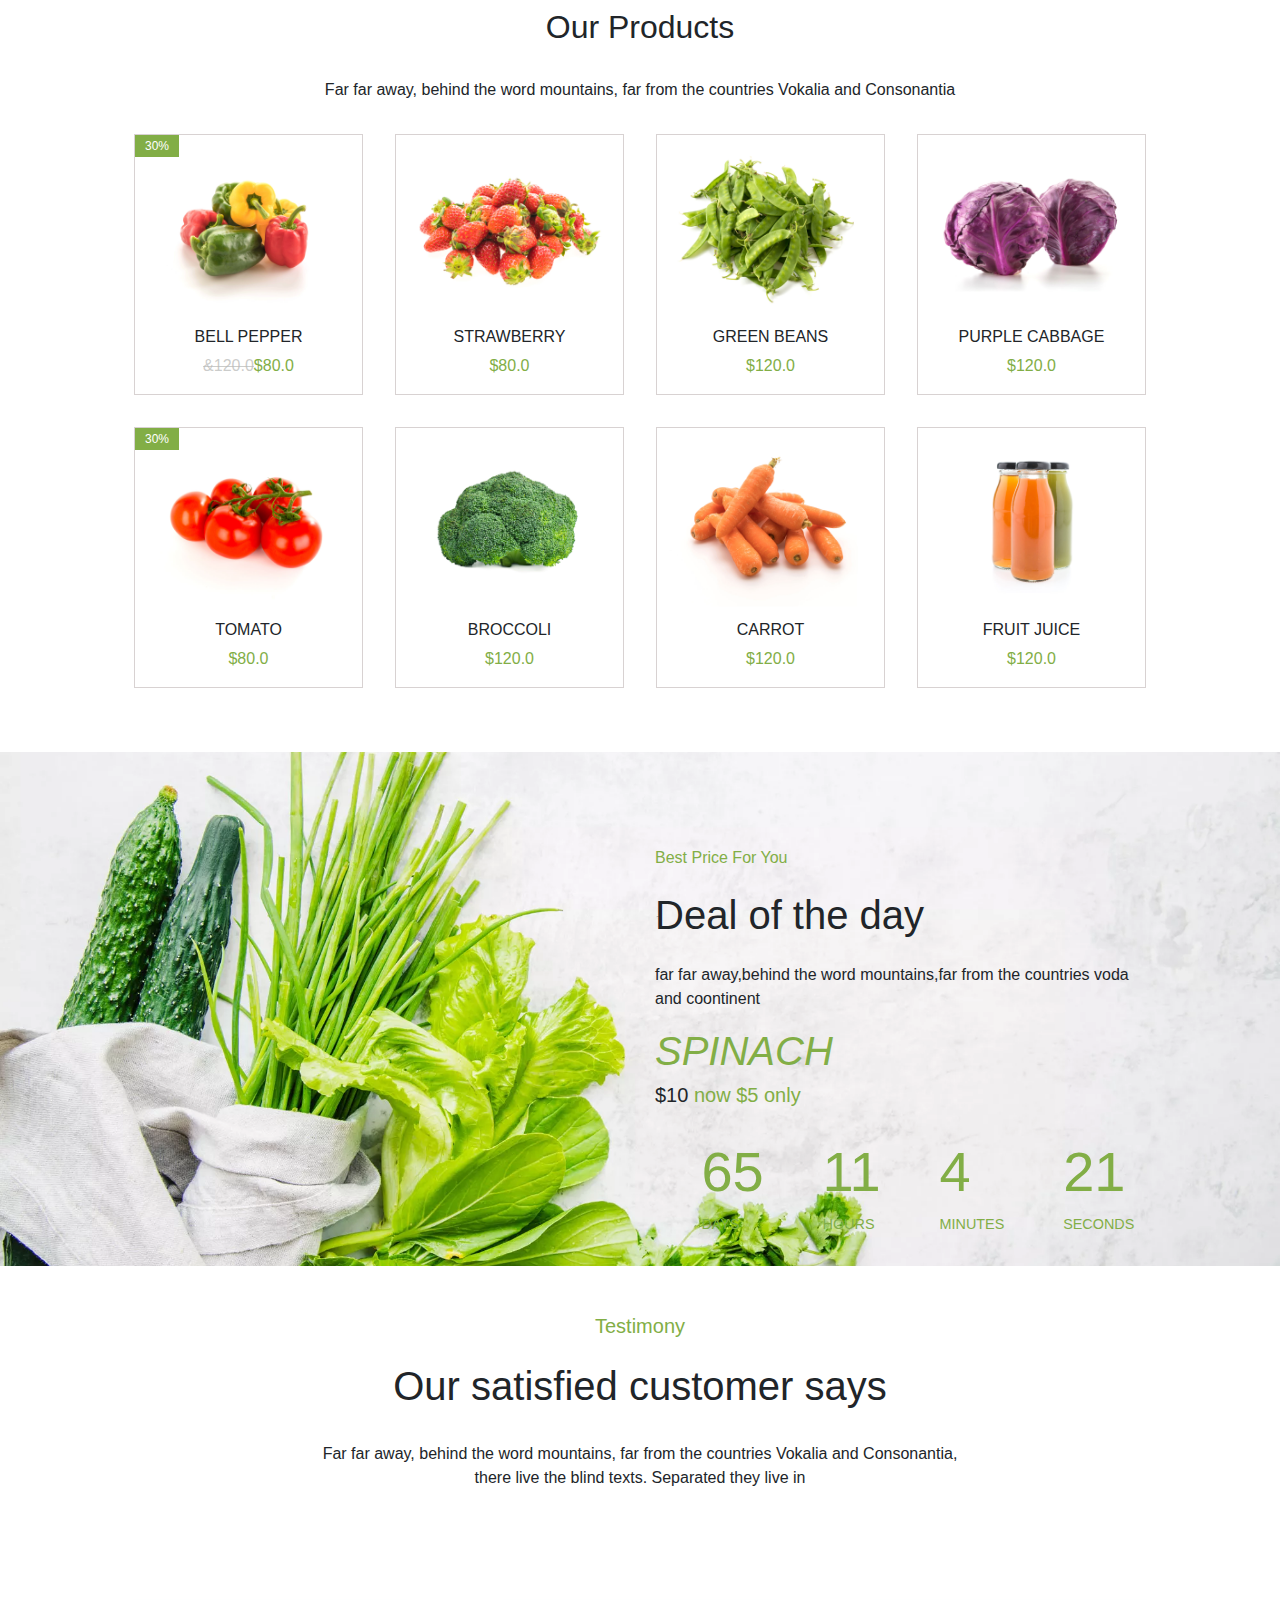
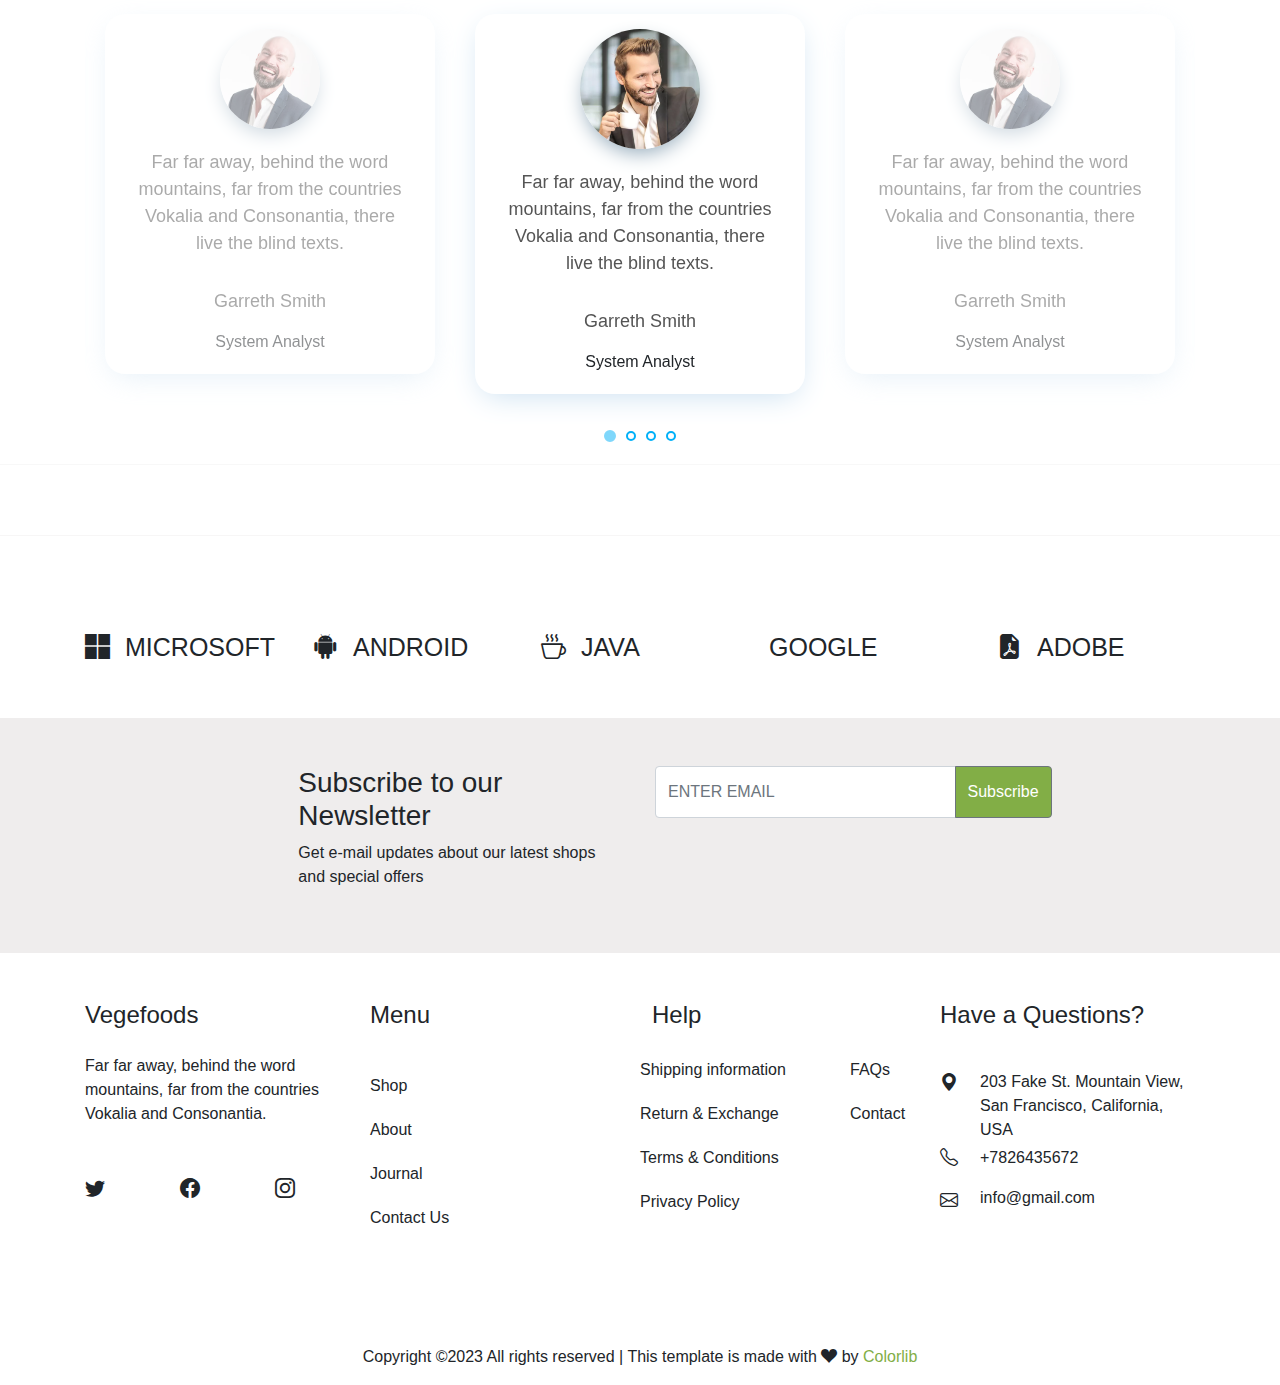
==== commit 78dca5e0: "not" ====
--- a/index.html
+++ b/index.html
@@ -7,6 +7,11 @@
         </title>
         <meta charset="utf-8">
     <meta name="viewport" content="width=device-width, initial-scale=1">
+    <link rel="stylesheet" href="https://maxcdn.bootstrapcdn.com/font-awesome/4.5.0/css/font-awesome.min.css">
+<link href="https://fonts.googleapis.com/css?family=Merriweather:400,900,900i" rel="stylesheet">
+
+
+
         <link href ="https://cdn.jsdelivr.net/npm/bootstrap@5.2.3/dist/css/bootstrap.min.css" rel="stylesheet">
 
         <link rel="stylesheet" href="https://cdn.jsdelivr.net/npm/bootstrap-icons@1.11.1/font/bootstrap-icons.css">
@@ -85,6 +90,7 @@
                         
                       <h5 class="we ">100% fresh and organic foods</h5>
                       <p>we deliver organic foods and vegetables </p>
+                      <p><button type="button" class="btn btn-success  ">View Details</button></p>
                    
                     </div>
                   </div>
@@ -225,7 +231,7 @@
                            
                             <span class="pepper">30%</span>
                              <h6 class="bell">BELL PEPPER</h6>
-                            <P class="bell1">$80.0</P>
+                            <P class="bell1"><del class="price">&120.0</del>$80.0</P>
                             
                        <div class="menu text-center pb-3">
                         <i class="bi bi-list cart  "></i>
@@ -480,7 +486,8 @@
     </div>
 </div>
 <div class="container-fluid pt-5 pb-5 mb-5 Subscribe1">
-    <div class="row justify-content-center">
+    
+      <div class="row justify-content-center">
         <div class="col-lg-4 col-md-6">
             <h3 class="Subscribe">Subscribe to our Newsletter</h3>
             <p class="Subscribe">Get e-mail updates about our latest shops and special offers</p>
@@ -493,13 +500,33 @@
                 <label for="email">Email</label> -->
           <form>
                 <div class="input-group mb-3">
-                  <input type="email" class="form-control" placeholder="ENTER EMAIL" aria-label="Recipient's username" aria-describedby="button-addon2">
+                  <input type="email" class="form-control" placeholder="ENTER EMAIL">
+                  
                   <button class="btn btn-outline-secondary" type="button" id="button-addon2">Subscribe</button>
+                  </div>
                 </form>
-                </div>
-        </div>
-    </div>
-</div>
+
+                
+
+
+                </div>
+        </div>
+
+        <div class="row justify-content-center">
+          <div class="col-lg-2 text-center">
+             <!-- Back to top button -->
+    <a class="arrow-container"id="button"></a>
+
+    <!-- <div >
+      <div class="arrow-down"></div>
+  </div> -->
+          </div>
+          </div>
+
+      </div>
+
+
+ 
 <div class="container">
     <div class="row">
    
@@ -592,13 +619,13 @@
         <div class="container">
           <div class="row">
             <div class="col-md-12 text-center pt-5 ">
-              <p class="rights">Copyright ©2023 All rights reserved | This template is made with <span><i class="bi bi-suit-heart-fill"></i></span> by Colorlib</p>
+              <p class="rights">Copyright ©2023 All rights reserved | This template is made with <span><i class="bi bi-suit-heart-fill"></i></span> by <span class="colorlib">Colorlib</span></p>
 
             </div>
           </div>
         </div>
         
-      
+     
   
 
         <script src="https://cdn.jsdelivr.net/npm/bootstrap@5.2.3/dist/js/bootstrap.bundle.min.js"></script>
@@ -685,8 +712,23 @@
           })();
           </script>
 
-       
-
+  <script src="https://cdnjs.cloudflare.com/ajax/libs/jquery/3.1.1/jquery.min.js"></script>
+<script>var btn = $('#button');
+
+  $(window).scroll(function() {
+    if ($(window).scrollTop() > 300) {
+      btn.addClass('show');
+    } else {
+      btn.removeClass('show');
+    }
+  });
+  
+  btn.on('click', function(e) {
+    e.preventDefault();
+    $('html, body').animate({scrollTop:0}, '300');
+  });
+  
+  </script>
        </body>
 </html>
 
--- a/css/style.css
+++ b/css/style.css
@@ -558,4 +558,112 @@
        }
 
      }
-     +     .price{
+      color: rgba(184, 185, 183, 0.733);
+     }
+     .colorlib{
+      color: #82ae46;
+     }
+
+     /* ********************/
+     #button {
+      display: inline-block;
+      background-color: #82ae46;
+      background-attachment: fixed;
+      width: 50px;
+      height: 50px;
+      text-align: center;
+      border-radius: 50%;
+      position: absolute;
+     
+     
+      transition: background-color .3s, 
+        opacity .5s, visibility .5s;
+      opacity: 0;
+      visibility: hidden;
+      z-index: 1000;
+    }
+    #button::after {
+      content: "\f077";
+      font-family: FontAwesome;
+      font-weight: normal;
+      font-style: normal;
+      font-size: 1em;
+      line-height: 50px;
+      color: #fff;
+    }
+    #button:hover {
+      cursor: pointer;
+      background-color: #82ae46;
+    }
+    #button:active {
+      background-color: #a1e662;
+    }
+    #button.show {
+      opacity: 1;
+      visibility: visible;
+    }
+    
+    /* Styles for the content section */
+    
+    /* .content {
+      width: 77%;
+      margin: 50px auto;
+      font-family: 'Merriweather', serif;
+      font-size: 17px;
+      color: #727a6c;
+      line-height: 1.9;
+    } */
+    @media (min-width: 500px) {
+      .content {
+        width: 43%;
+      }
+      #button {
+        margin: 30px;
+      }
+    }
+    /* .content h1 {
+      margin-bottom: -10px;
+      color: #03a9f4;
+      line-height: 1.5;
+    }
+    .content h3 {
+      font-style: italic;
+      color: #96a2a7;
+    } */
+
+
+    .arrow-container {
+      width: 25px;
+      /* cubic-bezier-easing = sine / mehr Beispiele: https://easings.net/ */
+      animation: bounce 1600ms infinite cubic-bezier(0.445, 0.05, 0.55, 0.95);
+      cursor: pointer;
+      height: 20px;
+    }
+    
+    /* .arrow-down {
+      height: 6px;
+      background: black;
+      transform: rotate(45deg);
+      transform-origin: 0% 0%;
+      border-radius: 5px;
+    }
+    .arrow-down:after {
+      content: '';
+      position: absolute;
+      width: 100%;
+      height: 100%;
+      bottom: 0;
+      left: 100%;
+      border-radius: 5px;
+      background: black;
+      transform: rotate(-90deg);
+      transform-origin: 0% 100%;
+    }
+     */
+    @keyframes bounce {
+    50% {
+        transform: translateY(-15px);
+      }
+    }
+    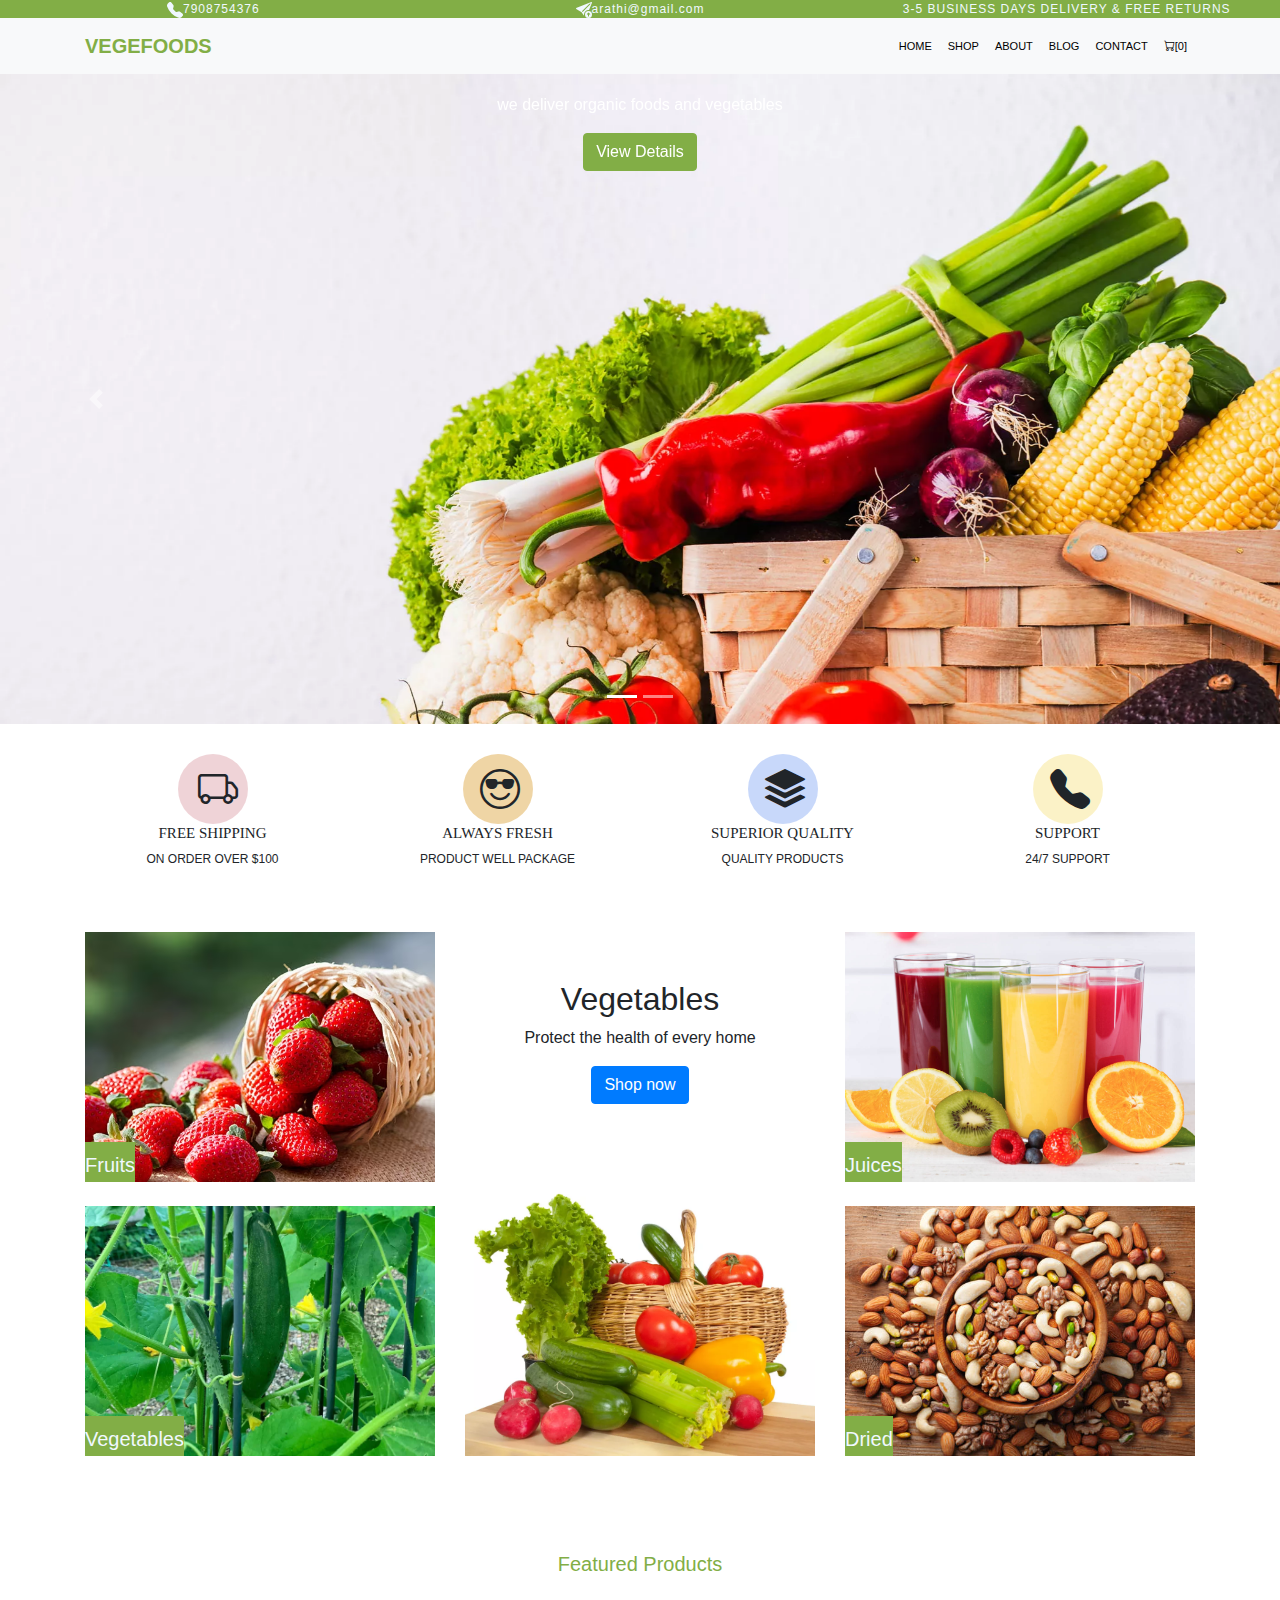
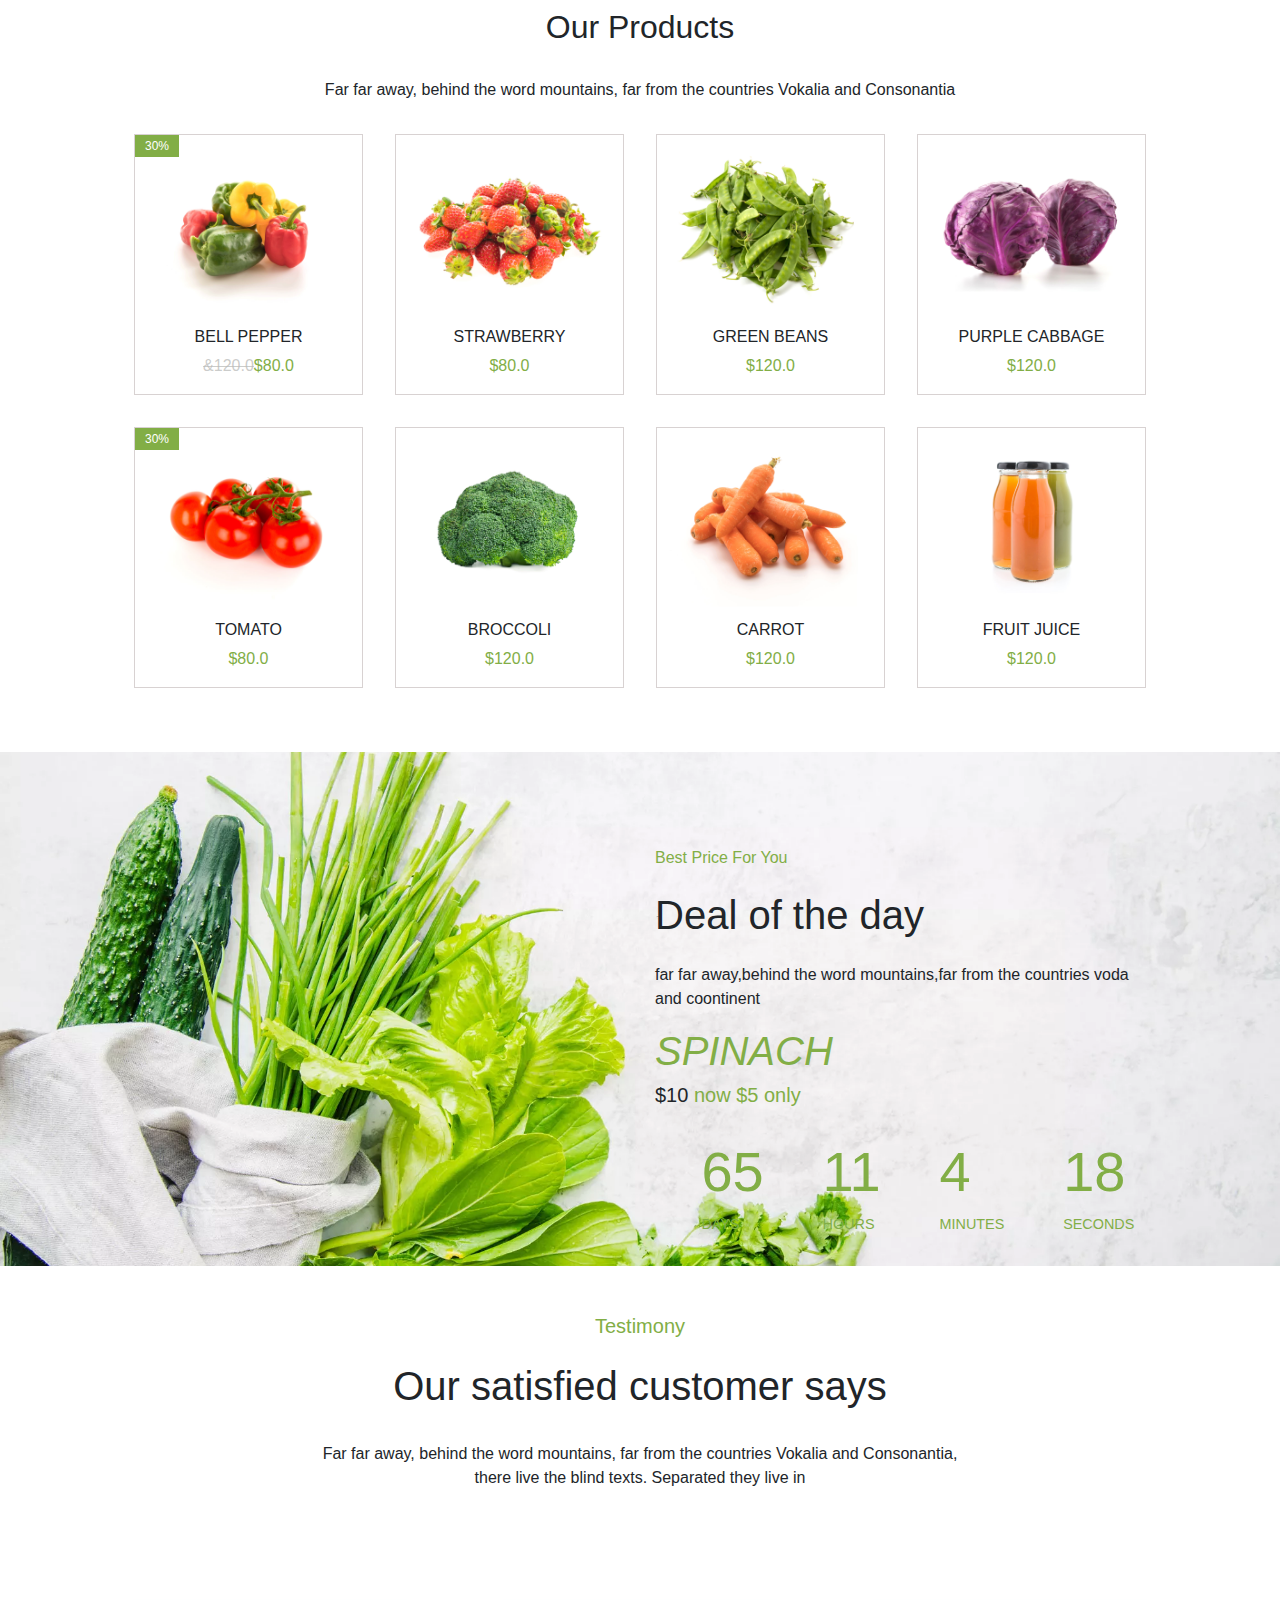
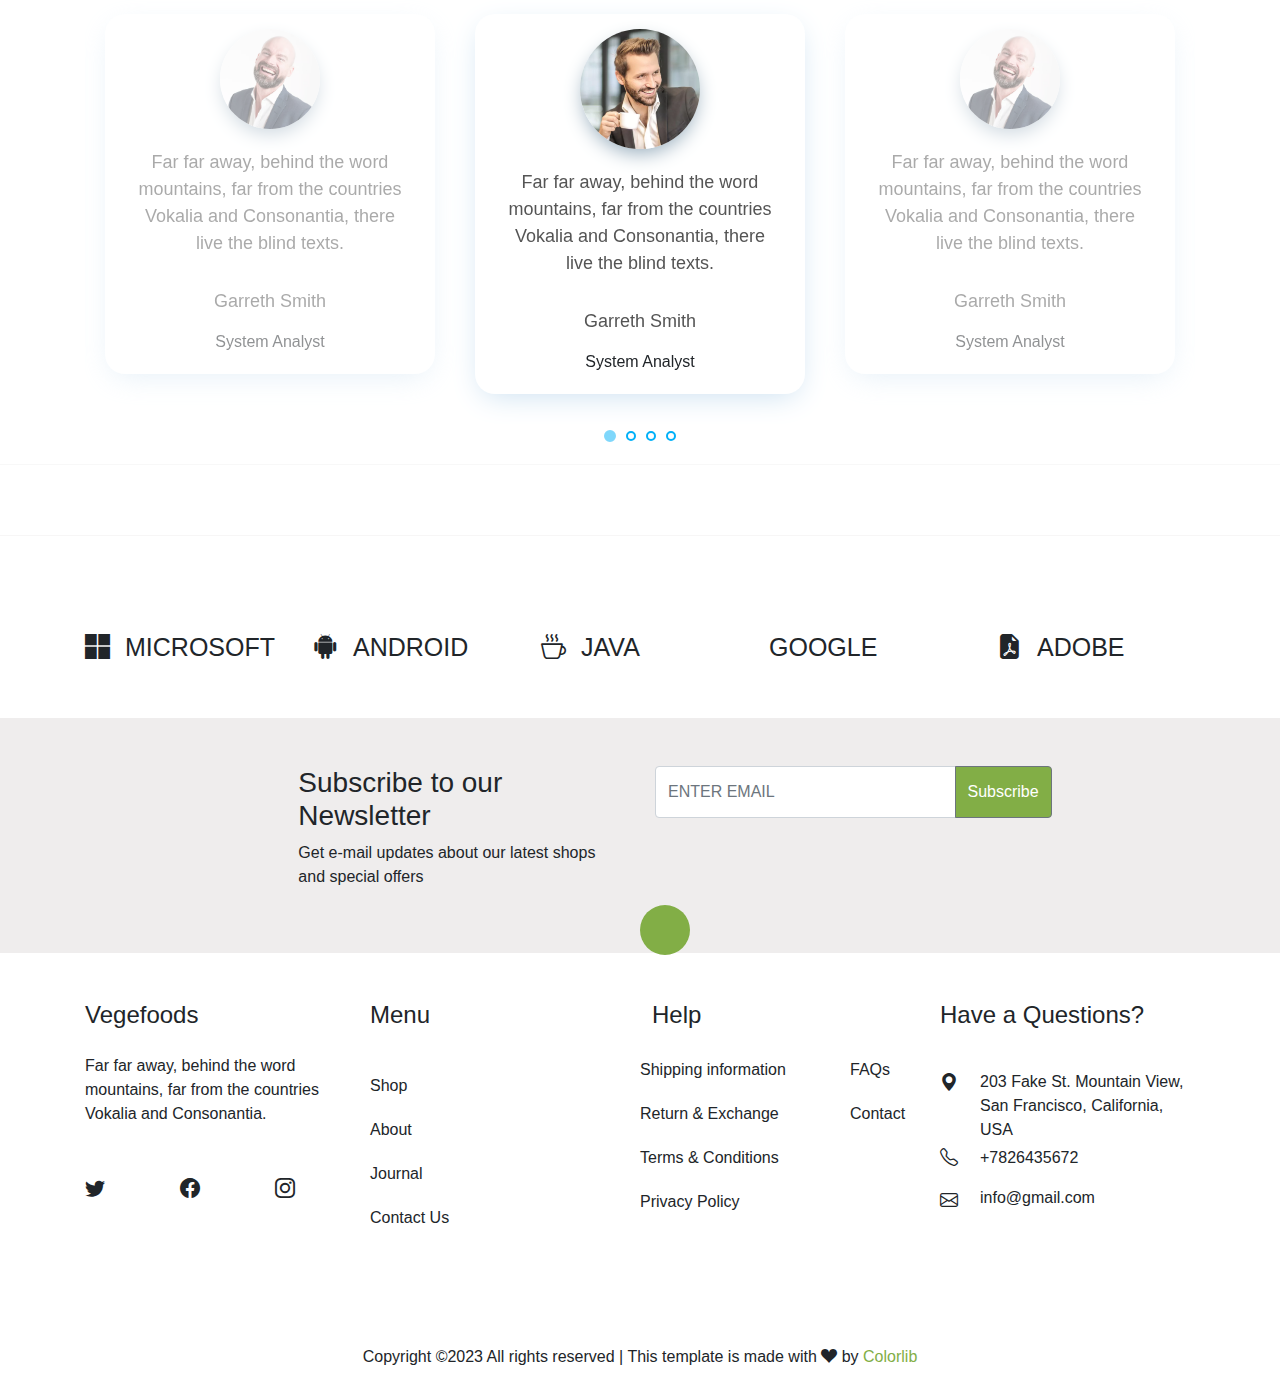
==== commit 3750a538: "not" ====
--- a/index.html
+++ b/index.html
@@ -515,7 +515,10 @@
         <div class="row justify-content-center">
           <div class="col-lg-2 text-center">
              <!-- Back to top button -->
-    <a class="arrow-container"id="button"></a>
+            
+<a class="btnarrow text-center"> <span class="arrow-container" id="button">
+             </span></a>
+    
 
     <!-- <div >
       <div class="arrow-down"></div>
--- a/css/style.css
+++ b/css/style.css
@@ -566,19 +566,28 @@
      }
 
      /* ********************/
+     .btnarrow{
+       background-color: #82ae46;      border-radius: 50%;
+       width: 50px;
+      height: 50px; 
+       display: inline-block;
+        background-attachment: fixed;  
+         transition: background-color .3s, 
+        opacity .5s, visibility .5s; 
+        position: absolute;
+     }
      #button {
-      display: inline-block;
-      background-color: #82ae46;
-      background-attachment: fixed;
-      width: 50px;
-      height: 50px;
+     
+     
+     top:8px;
+     right: 12px;
+      
       text-align: center;
-      border-radius: 50%;
+
       position: absolute;
      
      
-      transition: background-color .3s, 
-        opacity .5s, visibility .5s;
+   
       opacity: 0;
       visibility: hidden;
       z-index: 1000;
@@ -594,44 +603,15 @@
     }
     #button:hover {
       cursor: pointer;
-      background-color: #82ae46;
-    }
-    #button:active {
-      background-color: #a1e662;
-    }
+      
+    }
+    
     #button.show {
       opacity: 1;
       visibility: visible;
     }
     
-    /* Styles for the content section */
-    
-    /* .content {
-      width: 77%;
-      margin: 50px auto;
-      font-family: 'Merriweather', serif;
-      font-size: 17px;
-      color: #727a6c;
-      line-height: 1.9;
-    } */
-    @media (min-width: 500px) {
-      .content {
-        width: 43%;
-      }
-      #button {
-        margin: 30px;
-      }
-    }
-    /* .content h1 {
-      margin-bottom: -10px;
-      color: #03a9f4;
-      line-height: 1.5;
-    }
-    .content h3 {
-      font-style: italic;
-      color: #96a2a7;
-    } */
-
+ 
 
     .arrow-container {
       width: 25px;
@@ -640,27 +620,7 @@
       cursor: pointer;
       height: 20px;
     }
-    
-    /* .arrow-down {
-      height: 6px;
-      background: black;
-      transform: rotate(45deg);
-      transform-origin: 0% 0%;
-      border-radius: 5px;
-    }
-    .arrow-down:after {
-      content: '';
-      position: absolute;
-      width: 100%;
-      height: 100%;
-      bottom: 0;
-      left: 100%;
-      border-radius: 5px;
-      background: black;
-      transform: rotate(-90deg);
-      transform-origin: 0% 100%;
-    }
-     */
+     
     @keyframes bounce {
     50% {
         transform: translateY(-15px);
